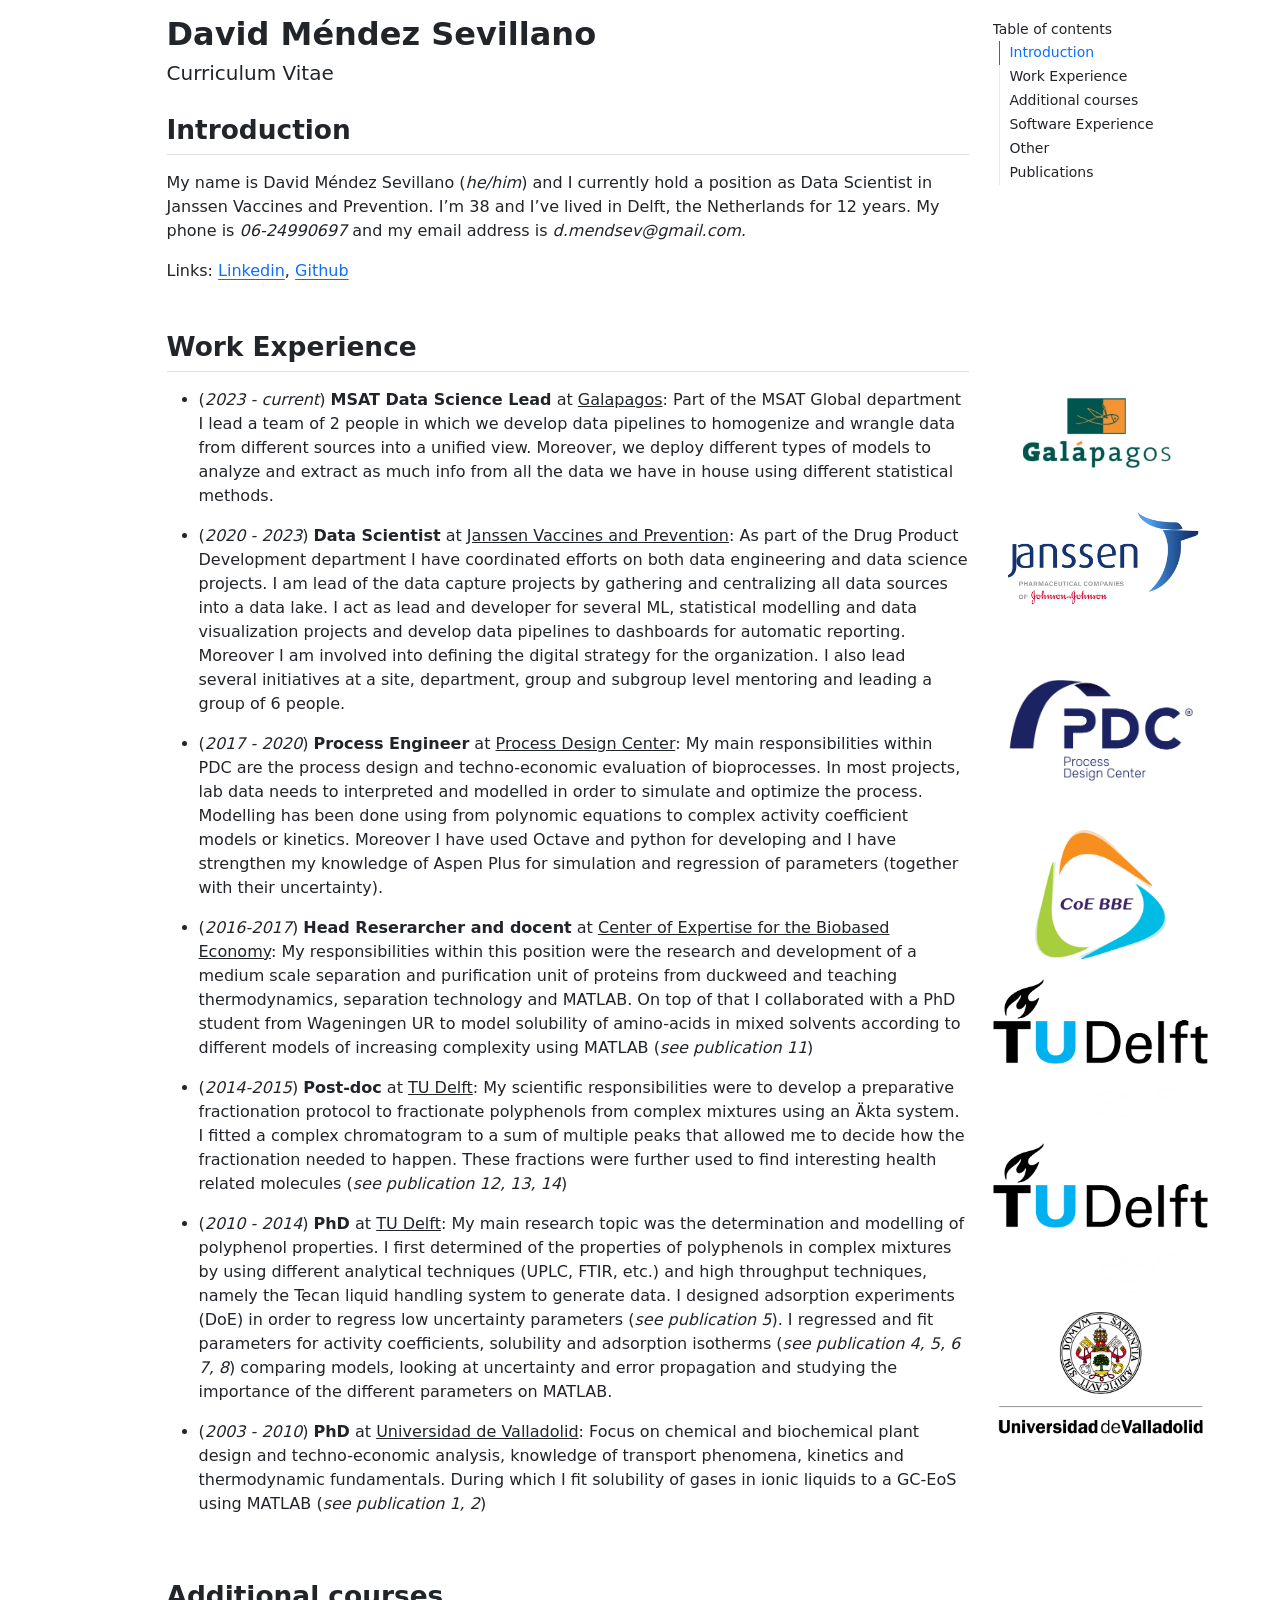
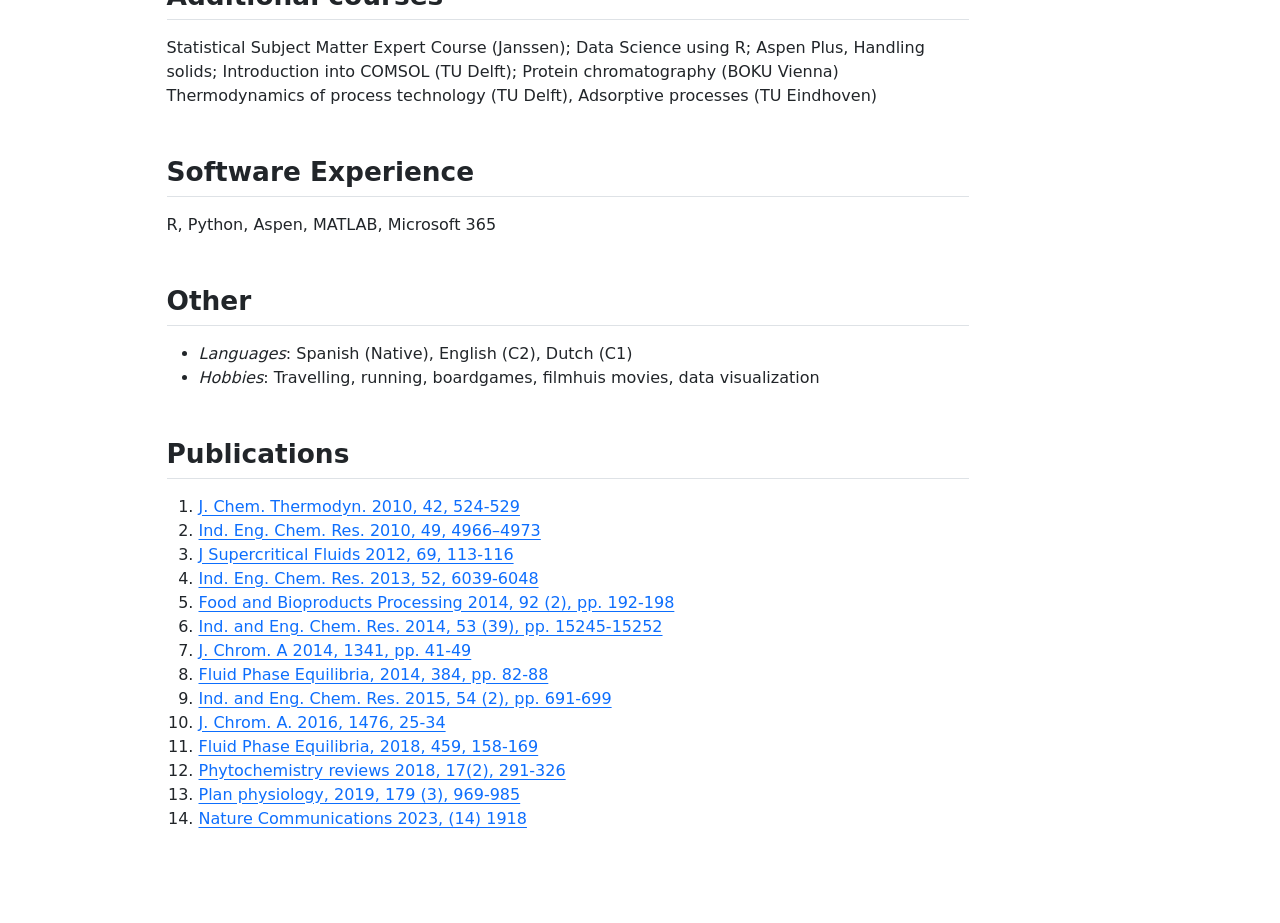
==== index.html @ 48b13b8b "glpg update 2" ====
<!DOCTYPE html>
<html xmlns="http://www.w3.org/1999/xhtml" lang="en" xml:lang="en"><head>

<meta charset="utf-8">
<meta name="generator" content="quarto-1.4.555">

<meta name="viewport" content="width=device-width, initial-scale=1.0, user-scalable=yes">


<title>David Méndez Sevillano</title>
<style>
code{white-space: pre-wrap;}
span.smallcaps{font-variant: small-caps;}
div.columns{display: flex; gap: min(4vw, 1.5em);}
div.column{flex: auto; overflow-x: auto;}
div.hanging-indent{margin-left: 1.5em; text-indent: -1.5em;}
ul.task-list{list-style: none;}
ul.task-list li input[type="checkbox"] {
  width: 0.8em;
  margin: 0 0.8em 0.2em -1em; /* quarto-specific, see https://github.com/quarto-dev/quarto-cli/issues/4556 */ 
  vertical-align: middle;
}
</style>


<script src="index_files/libs/clipboard/clipboard.min.js"></script>
<script src="index_files/libs/quarto-html/quarto.js"></script>
<script src="index_files/libs/quarto-html/popper.min.js"></script>
<script src="index_files/libs/quarto-html/tippy.umd.min.js"></script>
<script src="index_files/libs/quarto-html/anchor.min.js"></script>
<link href="index_files/libs/quarto-html/tippy.css" rel="stylesheet">
<link href="index_files/libs/quarto-html/quarto-syntax-highlighting.css" rel="stylesheet" id="quarto-text-highlighting-styles">
<script src="index_files/libs/bootstrap/bootstrap.min.js"></script>
<link href="index_files/libs/bootstrap/bootstrap-icons.css" rel="stylesheet">
<link href="index_files/libs/bootstrap/bootstrap.min.css" rel="stylesheet" id="quarto-bootstrap" data-mode="light">


</head>

<body>

<div id="quarto-content" class="page-columns page-rows-contents page-layout-article">
<div id="quarto-margin-sidebar" class="sidebar margin-sidebar">
  <nav id="TOC" role="doc-toc" class="toc-active">
    <h2 id="toc-title">Table of contents</h2>
   
  <ul>
  <li><a href="#introduction" id="toc-introduction" class="nav-link active" data-scroll-target="#introduction">Introduction</a></li>
  <li><a href="#work-experience" id="toc-work-experience" class="nav-link" data-scroll-target="#work-experience">Work Experience</a></li>
  <li><a href="#additional-courses" id="toc-additional-courses" class="nav-link" data-scroll-target="#additional-courses">Additional courses</a></li>
  <li><a href="#software-experience" id="toc-software-experience" class="nav-link" data-scroll-target="#software-experience">Software Experience</a></li>
  <li><a href="#other" id="toc-other" class="nav-link" data-scroll-target="#other">Other</a></li>
  <li><a href="#publications" id="toc-publications" class="nav-link" data-scroll-target="#publications">Publications</a></li>
  </ul>
</nav>
</div>
<main class="content page-columns page-full" id="quarto-document-content">

<header id="title-block-header" class="quarto-title-block default">
<div class="quarto-title">
<h1 class="title">David Méndez Sevillano</h1>
<p class="subtitle lead">Curriculum Vitae</p>
</div>



<div class="quarto-title-meta">

    
  
    
  </div>
  


</header>


<section id="introduction" class="level2">
<h2 class="anchored" data-anchor-id="introduction">Introduction</h2>
<p>My name is David Méndez Sevillano (<em>he/him</em>) and I currently hold a position as Data Scientist in Janssen Vaccines and Prevention. I’m 38 and I’ve lived in Delft, the Netherlands for 12 years. My phone is <em>06-24990697</em> and my email address is <em>d.mendsev@gmail.com.</em></p>
<p>Links: <a href="https://www.linkedin.com/in/dmendezsev/">Linkedin</a>, <a href="https://github.com/damense">Github</a></p>
</section>
<section id="work-experience" class="level2 page-columns page-full">
<h2 class="anchored" data-anchor-id="work-experience">Work Experience</h2>
<ul>
<li><p>(<em>2023 - current</em>) <strong>MSAT Data Science Lead</strong> at <u>Galapagos</u>:  Part of the MSAT Global department I lead a team of 2 people in which we develop data pipelines to homogenize and wrangle data from different sources into a unified view. Moreover, we deploy different types of models to analyze and extract as much info from all the data we have in house using different statistical methods.</p></li>
<li><p>(<em>2020 - 2023</em>) <strong>Data Scientist</strong> at <u>Janssen Vaccines and Prevention</u>:  As part of the Drug Product Development department I have coordinated efforts on both data engineering and data science projects. I am lead of the data capture projects by gathering and centralizing all data sources into a data lake. I act as lead and developer for several ML, statistical modelling and data visualization projects and develop data pipelines to dashboards for automatic reporting. Moreover I am involved into defining the digital strategy for the organization. I also lead several initiatives at a site, department, group and subgroup level mentoring and leading a group of 6 people.</p></li>
<li><p>(<em>2017 - 2020</em>) <strong>Process Engineer</strong> at <u>Process Design Center</u>:  My main responsibilities within PDC are the process design and techno-economic evaluation of bioprocesses. In most projects, lab data needs to interpreted and modelled in order to simulate and optimize the process. Modelling has been done using from polynomic equations to complex activity coefficient models or kinetics. Moreover I have used Octave and python for developing and I have strengthen my knowledge of Aspen Plus for simulation and regression of parameters (together with their uncertainty).</p></li>
<li><p>(<em>2016-2017</em>) <strong>Head Reserarcher and docent</strong> at <u>Center of Expertise for the Biobased Economy</u>:  My responsibilities within this position were the research and development of a medium scale separation and purification unit of proteins from duckweed and teaching thermodynamics, separation technology and MATLAB. On top of that I collaborated with a PhD student from Wageningen UR to model solubility of amino-acids in mixed solvents according to different models of increasing complexity using MATLAB (<em>see publication 11</em>)</p></li>
<li><p>(<em>2014-2015</em>) <strong>Post-doc</strong> at <u>TU Delft</u>:  My scientific responsibilities were to develop a preparative fractionation protocol to fractionate polyphenols from complex mixtures using an Äkta system. I fitted a complex chromatogram to a sum of multiple peaks that allowed me to decide how the fractionation needed to happen. These fractions were further used to find interesting health related molecules (<em>see publication 12, 13, 14</em>) </p></li>
<li><p>(<em>2010 - 2014</em>) <strong>PhD</strong> at <u>TU Delft</u>:  My main research topic was the determination and modelling of polyphenol properties. I first determined of the properties of polyphenols in complex mixtures by using different analytical techniques (UPLC, FTIR, etc.) and high throughput techniques, namely the Tecan liquid handling system to generate data. I designed adsorption experiments (DoE) in order to regress low uncertainty parameters (<em>see publication 5</em>). I regressed and fit parameters for activity coefficients, solubility and adsorption isotherms (<em>see publication 4, 5, 6 7, 8</em>) comparing models, looking at uncertainty and error propagation and studying the importance of the different parameters on MATLAB. </p></li>
<li><p>(<em>2003 - 2010</em>) <strong>PhD</strong> at <u>Universidad de Valladolid</u>:  Focus on chemical and biochemical plant design and techno-economic analysis, knowledge of transport phenomena, kinetics and thermodynamic fundamentals. During which I fit solubility of gases in ionic liquids to a GC-EoS using MATLAB (<em>see publication 1, 2</em>)</p></li>
</ul>
<div class="no-row-height column-margin column-container"><img src="Galapagos-logo.jpg" class="img-fluid" alt="GLPG"><img src="logo-janssen.gif" class="img-fluid" alt="Janssen"><img src="pdc-logo.png" class="img-fluid" alt="PDC"><img src="coebbe-logo.jpg" class="img-fluid" alt="CoE BBE"><img src="delft.png" class="img-fluid" alt="TUDelft"><img src="white.png" class="img-fluid"><img src="delft.png" class="img-fluid" alt="TUDelft"><img src="white.png" class="img-fluid"><img src="uva.jpeg" class="img-fluid" alt="UVa"></div></section>
<section id="additional-courses" class="level2">
<h2 class="anchored" data-anchor-id="additional-courses">Additional courses</h2>
<p>Statistical Subject Matter Expert Course (Janssen); Data Science using R; Aspen Plus, Handling solids; Introduction into COMSOL (TU Delft); Protein chromatography (BOKU Vienna) Thermodynamics of process technology (TU Delft), Adsorptive processes (TU Eindhoven)</p>
</section>
<section id="software-experience" class="level2">
<h2 class="anchored" data-anchor-id="software-experience">Software Experience</h2>
<p>R, Python, Aspen, MATLAB, Microsoft 365</p>
</section>
<section id="other" class="level2">
<h2 class="anchored" data-anchor-id="other">Other</h2>
<ul>
<li><em>Languages</em>: Spanish (Native), English (C2), Dutch (C1)</li>
<li><em>Hobbies</em>: Travelling, running, boardgames, filmhuis movies, data visualization</li>
</ul>
</section>
<section id="publications" class="level2">
<h2 class="anchored" data-anchor-id="publications">Publications</h2>
<ol type="1">
<li><a href="https://www.sciencedirect.com/science/article/abs/pii/S0021961409002742">J. Chem. Thermodyn. 2010, 42, 524-529</a></li>
<li><a href="https://pubs.acs.org/doi/abs/10.1021/ie901989f">Ind. Eng. Chem. Res. 2010, 49, 4966–4973</a></li>
<li><a href="https://www.sciencedirect.com/science/article/abs/pii/S0896844612002008">J Supercritical Fluids 2012, 69, 113-116</a></li>
<li><a href="https://pubs.acs.org/doi/abs/10.1021/ie400113t">Ind. Eng. Chem. Res. 2013, 52, 6039-6048</a></li>
<li><a href="https://www.sciencedirect.com/science/article/abs/pii/S0960308514000182">Food and Bioproducts Processing 2014, 92 (2), pp.&nbsp;192-198</a></li>
<li><a href="https://pubs.acs.org/doi/abs/10.1021/ie5026419">Ind. and Eng. Chem. Res. 2014, 53 (39), pp.&nbsp;15245-15252</a></li>
<li><a href="https://www.sciencedirect.com/science/article/abs/pii/S0021967314004269">J. Chrom. A 2014, 1341, pp.&nbsp;41-49</a></li>
<li><a href="https://www.sciencedirect.com/science/article/abs/pii/S0378381214005664">Fluid Phase Equilibria, 2014, 384, pp.&nbsp;82-88</a></li>
<li><a href="https://pubs.acs.org/doi/abs/10.1021/ie5038962">Ind. and Eng. Chem. Res. 2015, 54 (2), pp.&nbsp;691-699</a></li>
<li><a href="https://www.sciencedirect.com/science/article/abs/pii/S0021967316314182">J. Chrom. A. 2016, 1476, 25-34</a></li>
<li><a href="https://www.sciencedirect.com/science/article/abs/pii/S0378381217304740">Fluid Phase Equilibria, 2018, 459, 158-169</a></li>
<li><a href="https://link.springer.com/article/10.1007/s11101-017-9532-2">Phytochemistry reviews 2018, 17(2), 291-326</a></li>
<li><a href="https://academic.oup.com/plphys/article/179/3/969/6116733">Plan physiology, 2019, 179 (3), 969-985</a></li>
<li><a href="https://www.nature.com/articles/s41467-023-37561-2">Nature Communications 2023, (14) 1918</a></li>
</ol>
</section>

</main>
<!-- /main column -->
<script id="quarto-html-after-body" type="application/javascript">
window.document.addEventListener("DOMContentLoaded", function (event) {
  const toggleBodyColorMode = (bsSheetEl) => {
    const mode = bsSheetEl.getAttribute("data-mode");
    const bodyEl = window.document.querySelector("body");
    if (mode === "dark") {
      bodyEl.classList.add("quarto-dark");
      bodyEl.classList.remove("quarto-light");
    } else {
      bodyEl.classList.add("quarto-light");
      bodyEl.classList.remove("quarto-dark");
    }
  }
  const toggleBodyColorPrimary = () => {
    const bsSheetEl = window.document.querySelector("link#quarto-bootstrap");
    if (bsSheetEl) {
      toggleBodyColorMode(bsSheetEl);
    }
  }
  toggleBodyColorPrimary();  
  const icon = "";
  const anchorJS = new window.AnchorJS();
  anchorJS.options = {
    placement: 'right',
    icon: icon
  };
  anchorJS.add('.anchored');
  const isCodeAnnotation = (el) => {
    for (const clz of el.classList) {
      if (clz.startsWith('code-annotation-')) {                     
        return true;
      }
    }
    return false;
  }
  const clipboard = new window.ClipboardJS('.code-copy-button', {
    text: function(trigger) {
      const codeEl = trigger.previousElementSibling.cloneNode(true);
      for (const childEl of codeEl.children) {
        if (isCodeAnnotation(childEl)) {
          childEl.remove();
        }
      }
      return codeEl.innerText;
    }
  });
  clipboard.on('success', function(e) {
    // button target
    const button = e.trigger;
    // don't keep focus
    button.blur();
    // flash "checked"
    button.classList.add('code-copy-button-checked');
    var currentTitle = button.getAttribute("title");
    button.setAttribute("title", "Copied!");
    let tooltip;
    if (window.bootstrap) {
      button.setAttribute("data-bs-toggle", "tooltip");
      button.setAttribute("data-bs-placement", "left");
      button.setAttribute("data-bs-title", "Copied!");
      tooltip = new bootstrap.Tooltip(button, 
        { trigger: "manual", 
          customClass: "code-copy-button-tooltip",
          offset: [0, -8]});
      tooltip.show();    
    }
    setTimeout(function() {
      if (tooltip) {
        tooltip.hide();
        button.removeAttribute("data-bs-title");
        button.removeAttribute("data-bs-toggle");
        button.removeAttribute("data-bs-placement");
      }
      button.setAttribute("title", currentTitle);
      button.classList.remove('code-copy-button-checked');
    }, 1000);
    // clear code selection
    e.clearSelection();
  });
    var localhostRegex = new RegExp(/^(?:http|https):\/\/localhost\:?[0-9]*\//);
    var mailtoRegex = new RegExp(/^mailto:/);
      var filterRegex = new RegExp('/' + window.location.host + '/');
    var isInternal = (href) => {
        return filterRegex.test(href) || localhostRegex.test(href) || mailtoRegex.test(href);
    }
    // Inspect non-navigation links and adorn them if external
 	var links = window.document.querySelectorAll('a[href]:not(.nav-link):not(.navbar-brand):not(.toc-action):not(.sidebar-link):not(.sidebar-item-toggle):not(.pagination-link):not(.no-external):not([aria-hidden]):not(.dropdown-item):not(.quarto-navigation-tool)');
    for (var i=0; i<links.length; i++) {
      const link = links[i];
      if (!isInternal(link.href)) {
        // undo the damage that might have been done by quarto-nav.js in the case of
        // links that we want to consider external
        if (link.dataset.originalHref !== undefined) {
          link.href = link.dataset.originalHref;
        }
      }
    }
  function tippyHover(el, contentFn, onTriggerFn, onUntriggerFn) {
    const config = {
      allowHTML: true,
      maxWidth: 500,
      delay: 100,
      arrow: false,
      appendTo: function(el) {
          return el.parentElement;
      },
      interactive: true,
      interactiveBorder: 10,
      theme: 'quarto',
      placement: 'bottom-start',
    };
    if (contentFn) {
      config.content = contentFn;
    }
    if (onTriggerFn) {
      config.onTrigger = onTriggerFn;
    }
    if (onUntriggerFn) {
      config.onUntrigger = onUntriggerFn;
    }
    window.tippy(el, config); 
  }
  const noterefs = window.document.querySelectorAll('a[role="doc-noteref"]');
  for (var i=0; i<noterefs.length; i++) {
    const ref = noterefs[i];
    tippyHover(ref, function() {
      // use id or data attribute instead here
      let href = ref.getAttribute('data-footnote-href') || ref.getAttribute('href');
      try { href = new URL(href).hash; } catch {}
      const id = href.replace(/^#\/?/, "");
      const note = window.document.getElementById(id);
      if (note) {
        return note.innerHTML;
      } else {
        return "";
      }
    });
  }
  const xrefs = window.document.querySelectorAll('a.quarto-xref');
  const processXRef = (id, note) => {
    // Strip column container classes
    const stripColumnClz = (el) => {
      el.classList.remove("page-full", "page-columns");
      if (el.children) {
        for (const child of el.children) {
          stripColumnClz(child);
        }
      }
    }
    stripColumnClz(note)
    if (id === null || id.startsWith('sec-')) {
      // Special case sections, only their first couple elements
      const container = document.createElement("div");
      if (note.children && note.children.length > 2) {
        container.appendChild(note.children[0].cloneNode(true));
        for (let i = 1; i < note.children.length; i++) {
          const child = note.children[i];
          if (child.tagName === "P" && child.innerText === "") {
            continue;
          } else {
            container.appendChild(child.cloneNode(true));
            break;
          }
        }
        if (window.Quarto?.typesetMath) {
          window.Quarto.typesetMath(container);
        }
        return container.innerHTML
      } else {
        if (window.Quarto?.typesetMath) {
          window.Quarto.typesetMath(note);
        }
        return note.innerHTML;
      }
    } else {
      // Remove any anchor links if they are present
      const anchorLink = note.querySelector('a.anchorjs-link');
      if (anchorLink) {
        anchorLink.remove();
      }
      if (window.Quarto?.typesetMath) {
        window.Quarto.typesetMath(note);
      }
      // TODO in 1.5, we should make sure this works without a callout special case
      if (note.classList.contains("callout")) {
        return note.outerHTML;
      } else {
        return note.innerHTML;
      }
    }
  }
  for (var i=0; i<xrefs.length; i++) {
    const xref = xrefs[i];
    tippyHover(xref, undefined, function(instance) {
      instance.disable();
      let url = xref.getAttribute('href');
      let hash = undefined; 
      if (url.startsWith('#')) {
        hash = url;
      } else {
        try { hash = new URL(url).hash; } catch {}
      }
      if (hash) {
        const id = hash.replace(/^#\/?/, "");
        const note = window.document.getElementById(id);
        if (note !== null) {
          try {
            const html = processXRef(id, note.cloneNode(true));
            instance.setContent(html);
          } finally {
            instance.enable();
            instance.show();
          }
        } else {
          // See if we can fetch this
          fetch(url.split('#')[0])
          .then(res => res.text())
          .then(html => {
            const parser = new DOMParser();
            const htmlDoc = parser.parseFromString(html, "text/html");
            const note = htmlDoc.getElementById(id);
            if (note !== null) {
              const html = processXRef(id, note);
              instance.setContent(html);
            } 
          }).finally(() => {
            instance.enable();
            instance.show();
          });
        }
      } else {
        // See if we can fetch a full url (with no hash to target)
        // This is a special case and we should probably do some content thinning / targeting
        fetch(url)
        .then(res => res.text())
        .then(html => {
          const parser = new DOMParser();
          const htmlDoc = parser.parseFromString(html, "text/html");
          const note = htmlDoc.querySelector('main.content');
          if (note !== null) {
            // This should only happen for chapter cross references
            // (since there is no id in the URL)
            // remove the first header
            if (note.children.length > 0 && note.children[0].tagName === "HEADER") {
              note.children[0].remove();
            }
            const html = processXRef(null, note);
            instance.setContent(html);
          } 
        }).finally(() => {
          instance.enable();
          instance.show();
        });
      }
    }, function(instance) {
    });
  }
      let selectedAnnoteEl;
      const selectorForAnnotation = ( cell, annotation) => {
        let cellAttr = 'data-code-cell="' + cell + '"';
        let lineAttr = 'data-code-annotation="' +  annotation + '"';
        const selector = 'span[' + cellAttr + '][' + lineAttr + ']';
        return selector;
      }
      const selectCodeLines = (annoteEl) => {
        const doc = window.document;
        const targetCell = annoteEl.getAttribute("data-target-cell");
        const targetAnnotation = annoteEl.getAttribute("data-target-annotation");
        const annoteSpan = window.document.querySelector(selectorForAnnotation(targetCell, targetAnnotation));
        const lines = annoteSpan.getAttribute("data-code-lines").split(",");
        const lineIds = lines.map((line) => {
          return targetCell + "-" + line;
        })
        let top = null;
        let height = null;
        let parent = null;
        if (lineIds.length > 0) {
            //compute the position of the single el (top and bottom and make a div)
            const el = window.document.getElementById(lineIds[0]);
            top = el.offsetTop;
            height = el.offsetHeight;
            parent = el.parentElement.parentElement;
          if (lineIds.length > 1) {
            const lastEl = window.document.getElementById(lineIds[lineIds.length - 1]);
            const bottom = lastEl.offsetTop + lastEl.offsetHeight;
            height = bottom - top;
          }
          if (top !== null && height !== null && parent !== null) {
            // cook up a div (if necessary) and position it 
            let div = window.document.getElementById("code-annotation-line-highlight");
            if (div === null) {
              div = window.document.createElement("div");
              div.setAttribute("id", "code-annotation-line-highlight");
              div.style.position = 'absolute';
              parent.appendChild(div);
            }
            div.style.top = top - 2 + "px";
            div.style.height = height + 4 + "px";
            div.style.left = 0;
            let gutterDiv = window.document.getElementById("code-annotation-line-highlight-gutter");
            if (gutterDiv === null) {
              gutterDiv = window.document.createElement("div");
              gutterDiv.setAttribute("id", "code-annotation-line-highlight-gutter");
              gutterDiv.style.position = 'absolute';
              const codeCell = window.document.getElementById(targetCell);
              const gutter = codeCell.querySelector('.code-annotation-gutter');
              gutter.appendChild(gutterDiv);
            }
            gutterDiv.style.top = top - 2 + "px";
            gutterDiv.style.height = height + 4 + "px";
          }
          selectedAnnoteEl = annoteEl;
        }
      };
      const unselectCodeLines = () => {
        const elementsIds = ["code-annotation-line-highlight", "code-annotation-line-highlight-gutter"];
        elementsIds.forEach((elId) => {
          const div = window.document.getElementById(elId);
          if (div) {
            div.remove();
          }
        });
        selectedAnnoteEl = undefined;
      };
        // Handle positioning of the toggle
    window.addEventListener(
      "resize",
      throttle(() => {
        elRect = undefined;
        if (selectedAnnoteEl) {
          selectCodeLines(selectedAnnoteEl);
        }
      }, 10)
    );
    function throttle(fn, ms) {
    let throttle = false;
    let timer;
      return (...args) => {
        if(!throttle) { // first call gets through
            fn.apply(this, args);
            throttle = true;
        } else { // all the others get throttled
            if(timer) clearTimeout(timer); // cancel #2
            timer = setTimeout(() => {
              fn.apply(this, args);
              timer = throttle = false;
            }, ms);
        }
      };
    }
      // Attach click handler to the DT
      const annoteDls = window.document.querySelectorAll('dt[data-target-cell]');
      for (const annoteDlNode of annoteDls) {
        annoteDlNode.addEventListener('click', (event) => {
          const clickedEl = event.target;
          if (clickedEl !== selectedAnnoteEl) {
            unselectCodeLines();
            const activeEl = window.document.querySelector('dt[data-target-cell].code-annotation-active');
            if (activeEl) {
              activeEl.classList.remove('code-annotation-active');
            }
            selectCodeLines(clickedEl);
            clickedEl.classList.add('code-annotation-active');
          } else {
            // Unselect the line
            unselectCodeLines();
            clickedEl.classList.remove('code-annotation-active');
          }
        });
      }
  const findCites = (el) => {
    const parentEl = el.parentElement;
    if (parentEl) {
      const cites = parentEl.dataset.cites;
      if (cites) {
        return {
          el,
          cites: cites.split(' ')
        };
      } else {
        return findCites(el.parentElement)
      }
    } else {
      return undefined;
    }
  };
  var bibliorefs = window.document.querySelectorAll('a[role="doc-biblioref"]');
  for (var i=0; i<bibliorefs.length; i++) {
    const ref = bibliorefs[i];
    const citeInfo = findCites(ref);
    if (citeInfo) {
      tippyHover(citeInfo.el, function() {
        var popup = window.document.createElement('div');
        citeInfo.cites.forEach(function(cite) {
          var citeDiv = window.document.createElement('div');
          citeDiv.classList.add('hanging-indent');
          citeDiv.classList.add('csl-entry');
          var biblioDiv = window.document.getElementById('ref-' + cite);
          if (biblioDiv) {
            citeDiv.innerHTML = biblioDiv.innerHTML;
          }
          popup.appendChild(citeDiv);
        });
        return popup.innerHTML;
      });
    }
  }
});
</script>
</div> <!-- /content -->




</body></html>
---- index_files/libs/quarto-html/tippy.css ----
.tippy-box[data-animation=fade][data-state=hidden]{opacity:0}[data-tippy-root]{max-width:calc(100vw - 10px)}.tippy-box{position:relative;background-color:#333;color:#fff;border-radius:4px;font-size:14px;line-height:1.4;white-space:normal;outline:0;transition-property:transform,visibility,opacity}.tippy-box[data-placement^=top]>.tippy-arrow{bottom:0}.tippy-box[data-placement^=top]>.tippy-arrow:before{bottom:-7px;left:0;border-width:8px 8px 0;border-top-color:initial;transform-origin:center top}.tippy-box[data-placement^=bottom]>.tippy-arrow{top:0}.tippy-box[data-placement^=bottom]>.tippy-arrow:before{top:-7px;left:0;border-width:0 8px 8px;border-bottom-color:initial;transform-origin:center bottom}.tippy-box[data-placement^=left]>.tippy-arrow{right:0}.tippy-box[data-placement^=left]>.tippy-arrow:before{border-width:8px 0 8px 8px;border-left-color:initial;right:-7px;transform-origin:center left}.tippy-box[data-placement^=right]>.tippy-arrow{left:0}.tippy-box[data-placement^=right]>.tippy-arrow:before{left:-7px;border-width:8px 8px 8px 0;border-right-color:initial;transform-origin:center right}.tippy-box[data-inertia][data-state=visible]{transition-timing-function:cubic-bezier(.54,1.5,.38,1.11)}.tippy-arrow{width:16px;height:16px;color:#333}.tippy-arrow:before{content:"";position:absolute;border-color:transparent;border-style:solid}.tippy-content{position:relative;padding:5px 9px;z-index:1}
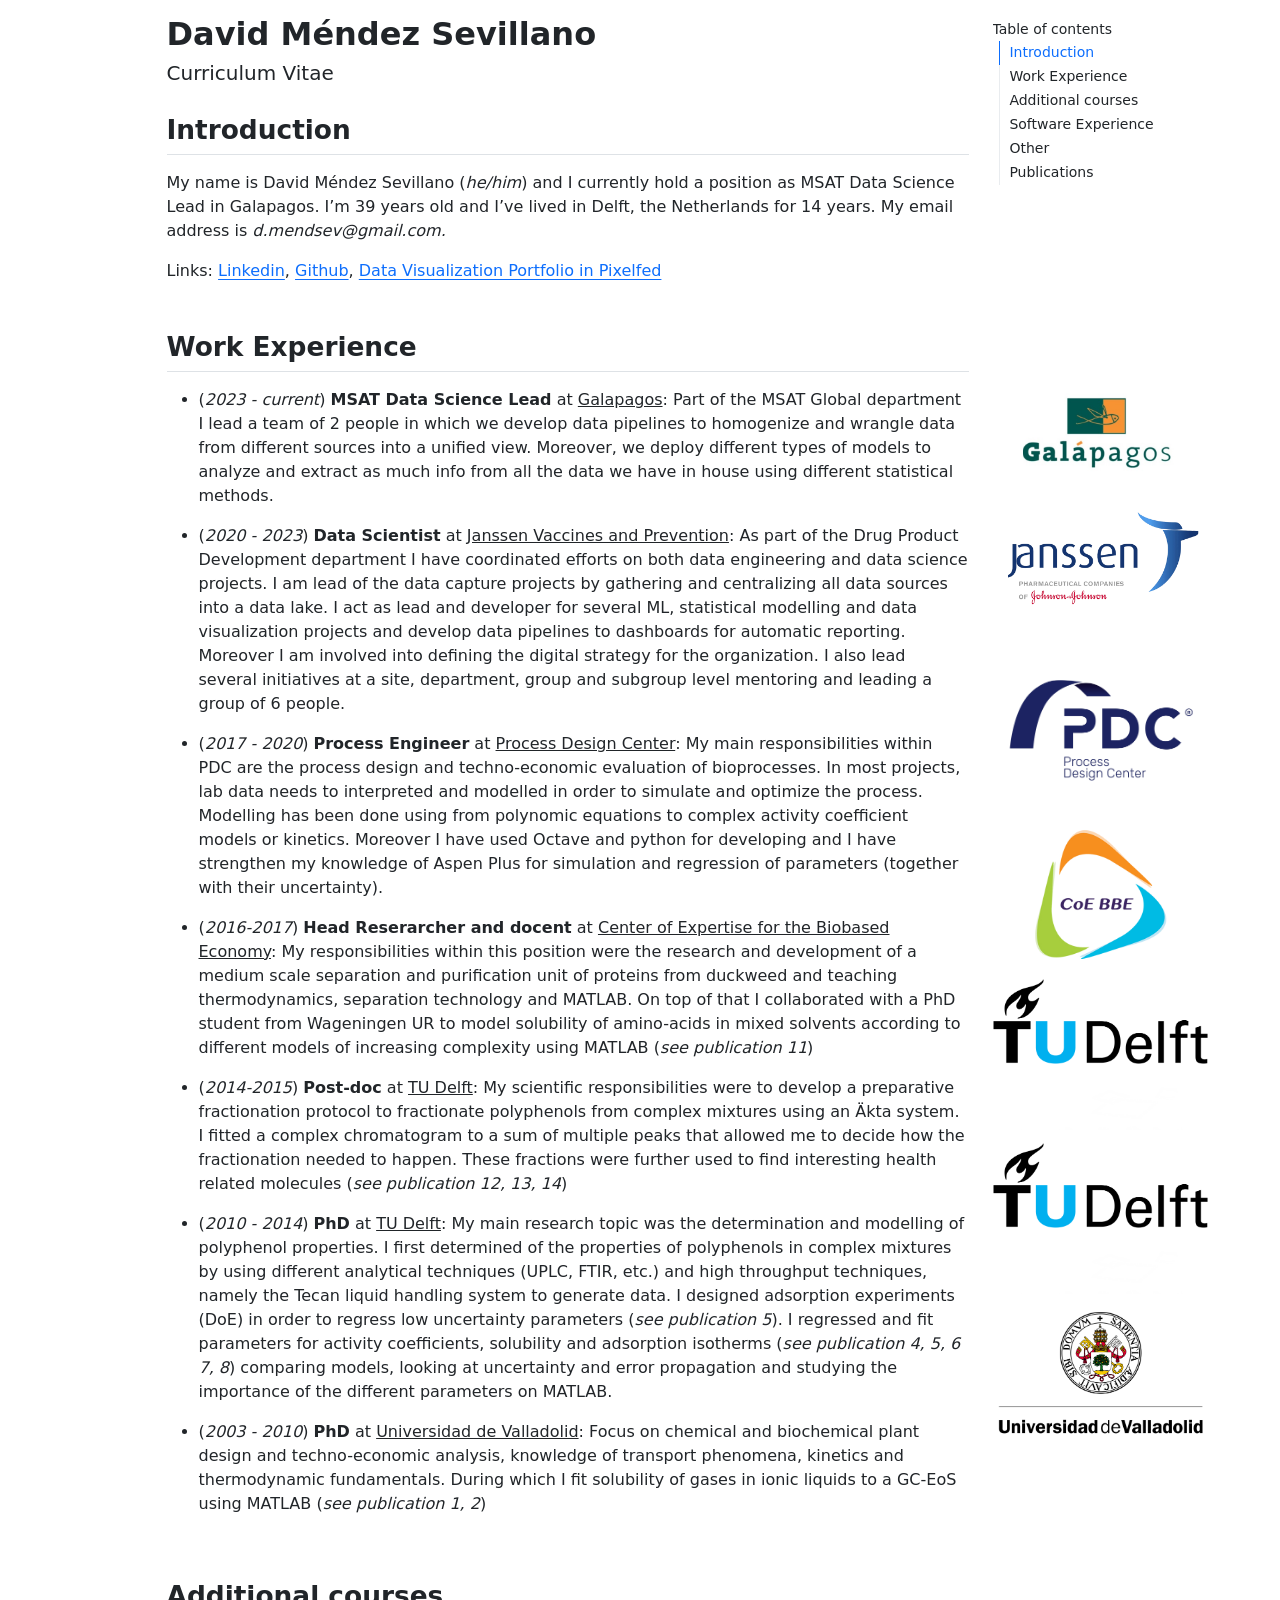
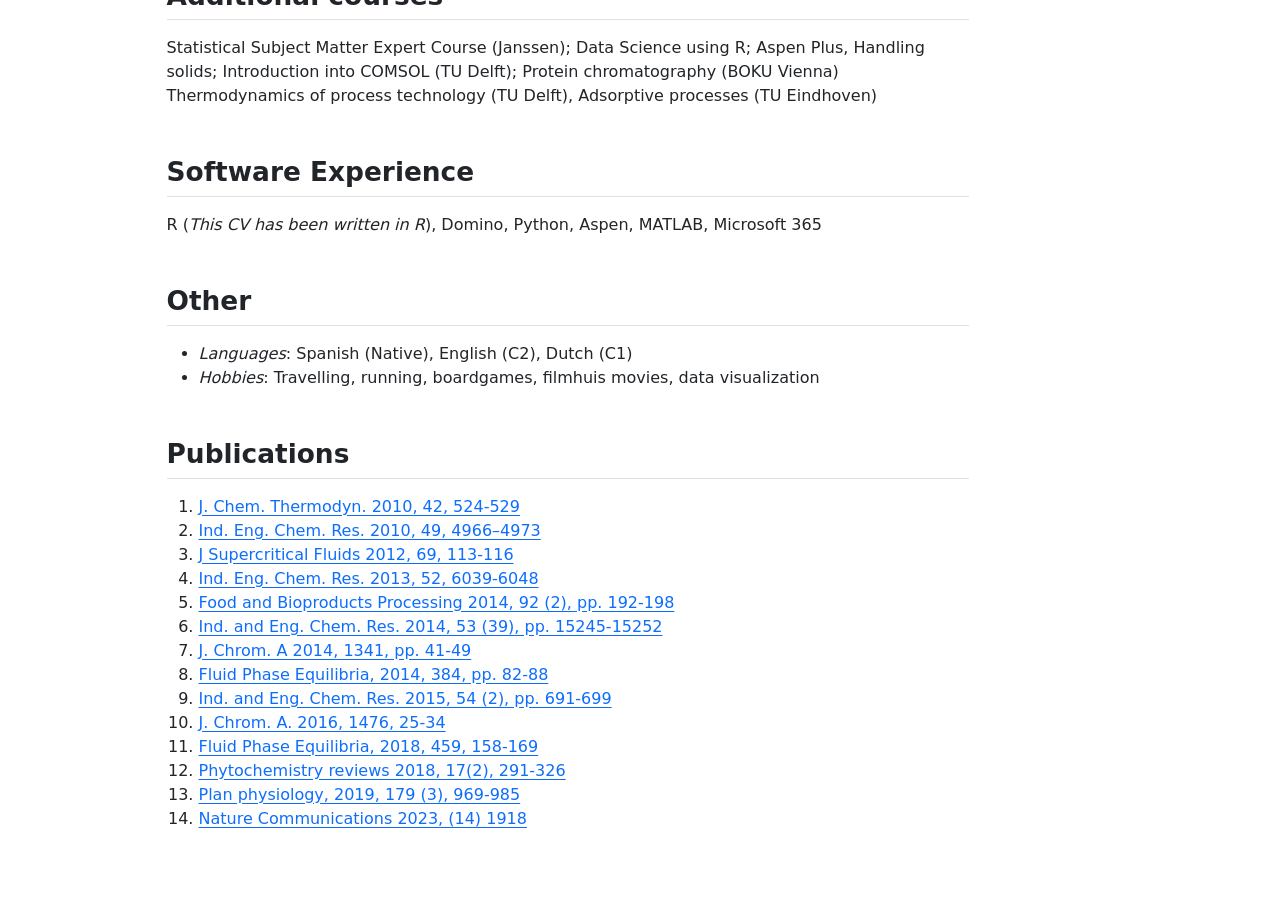
==== commit ecd06951: "Update index.html" ====
--- a/index.html
+++ b/index.html
@@ -2,7 +2,7 @@
 <html xmlns="http://www.w3.org/1999/xhtml" lang="en" xml:lang="en"><head>
 
 <meta charset="utf-8">
-<meta name="generator" content="quarto-1.4.555">
+<meta name="generator" content="quarto-1.5.57">
 
 <meta name="viewport" content="width=device-width, initial-scale=1.0, user-scalable=yes">
 
@@ -78,8 +78,8 @@
 
 <section id="introduction" class="level2">
 <h2 class="anchored" data-anchor-id="introduction">Introduction</h2>
-<p>My name is David Méndez Sevillano (<em>he/him</em>) and I currently hold a position as Data Scientist in Janssen Vaccines and Prevention. I’m 38 and I’ve lived in Delft, the Netherlands for 12 years. My phone is <em>06-24990697</em> and my email address is <em>d.mendsev@gmail.com.</em></p>
-<p>Links: <a href="https://www.linkedin.com/in/dmendezsev/">Linkedin</a>, <a href="https://github.com/damense">Github</a></p>
+<p>My name is David Méndez Sevillano (<em>he/him</em>) and I currently hold a position as MSAT Data Science Lead in Galapagos. I’m 39 years old and I’ve lived in Delft, the Netherlands for 14 years. My email address is <em>d.mendsev@gmail.com.</em></p>
+<p>Links: <a href="https://www.linkedin.com/in/dmendezsev/" target="_blank">Linkedin</a>, <a href="https://github.com/damense" target="_blank">Github</a>, <a href="https://pixelfed.social/i/web/profile/786259471965841448" target="_blank">Data Visualization Portfolio in Pixelfed</a></p>
 </section>
 <section id="work-experience" class="level2 page-columns page-full">
 <h2 class="anchored" data-anchor-id="work-experience">Work Experience</h2>
@@ -99,7 +99,7 @@
 </section>
 <section id="software-experience" class="level2">
 <h2 class="anchored" data-anchor-id="software-experience">Software Experience</h2>
-<p>R, Python, Aspen, MATLAB, Microsoft 365</p>
+<p>R (<em>This CV has been written in R</em>), Domino, Python, Aspen, MATLAB, Microsoft 365</p>
 </section>
 <section id="other" class="level2">
 <h2 class="anchored" data-anchor-id="other">Other</h2>
@@ -165,18 +165,7 @@
     }
     return false;
   }
-  const clipboard = new window.ClipboardJS('.code-copy-button', {
-    text: function(trigger) {
-      const codeEl = trigger.previousElementSibling.cloneNode(true);
-      for (const childEl of codeEl.children) {
-        if (isCodeAnnotation(childEl)) {
-          childEl.remove();
-        }
-      }
-      return codeEl.innerText;
-    }
-  });
-  clipboard.on('success', function(e) {
+  const onCopySuccess = function(e) {
     // button target
     const button = e.trigger;
     // don't keep focus
@@ -208,7 +197,29 @@
     }, 1000);
     // clear code selection
     e.clearSelection();
+  }
+  const getTextToCopy = function(trigger) {
+      const codeEl = trigger.previousElementSibling.cloneNode(true);
+      for (const childEl of codeEl.children) {
+        if (isCodeAnnotation(childEl)) {
+          childEl.remove();
+        }
+      }
+      return codeEl.innerText;
+  }
+  const clipboard = new window.ClipboardJS('.code-copy-button:not([data-in-quarto-modal])', {
+    text: getTextToCopy
   });
+  clipboard.on('success', onCopySuccess);
+  if (window.document.getElementById('quarto-embedded-source-code-modal')) {
+    // For code content inside modals, clipBoardJS needs to be initialized with a container option
+    // TODO: Check when it could be a function (https://github.com/zenorocha/clipboard.js/issues/860)
+    const clipboardModal = new window.ClipboardJS('.code-copy-button[data-in-quarto-modal]', {
+      text: getTextToCopy,
+      container: window.document.getElementById('quarto-embedded-source-code-modal')
+    });
+    clipboardModal.on('success', onCopySuccess);
+  }
     var localhostRegex = new RegExp(/^(?:http|https):\/\/localhost\:?[0-9]*\//);
     var mailtoRegex = new RegExp(/^mailto:/);
       var filterRegex = new RegExp('/' + window.location.host + '/');
@@ -216,7 +227,7 @@
         return filterRegex.test(href) || localhostRegex.test(href) || mailtoRegex.test(href);
     }
     // Inspect non-navigation links and adorn them if external
- 	var links = window.document.querySelectorAll('a[href]:not(.nav-link):not(.navbar-brand):not(.toc-action):not(.sidebar-link):not(.sidebar-item-toggle):not(.pagination-link):not(.no-external):not([aria-hidden]):not(.dropdown-item):not(.quarto-navigation-tool)');
+ 	var links = window.document.querySelectorAll('a[href]:not(.nav-link):not(.navbar-brand):not(.toc-action):not(.sidebar-link):not(.sidebar-item-toggle):not(.pagination-link):not(.no-external):not([aria-hidden]):not(.dropdown-item):not(.quarto-navigation-tool):not(.about-link)');
     for (var i=0; i<links.length; i++) {
       const link = links[i];
       if (!isInternal(link.href)) {
@@ -544,4 +555,4 @@
 
 
 
-</body></html>+</body></html>
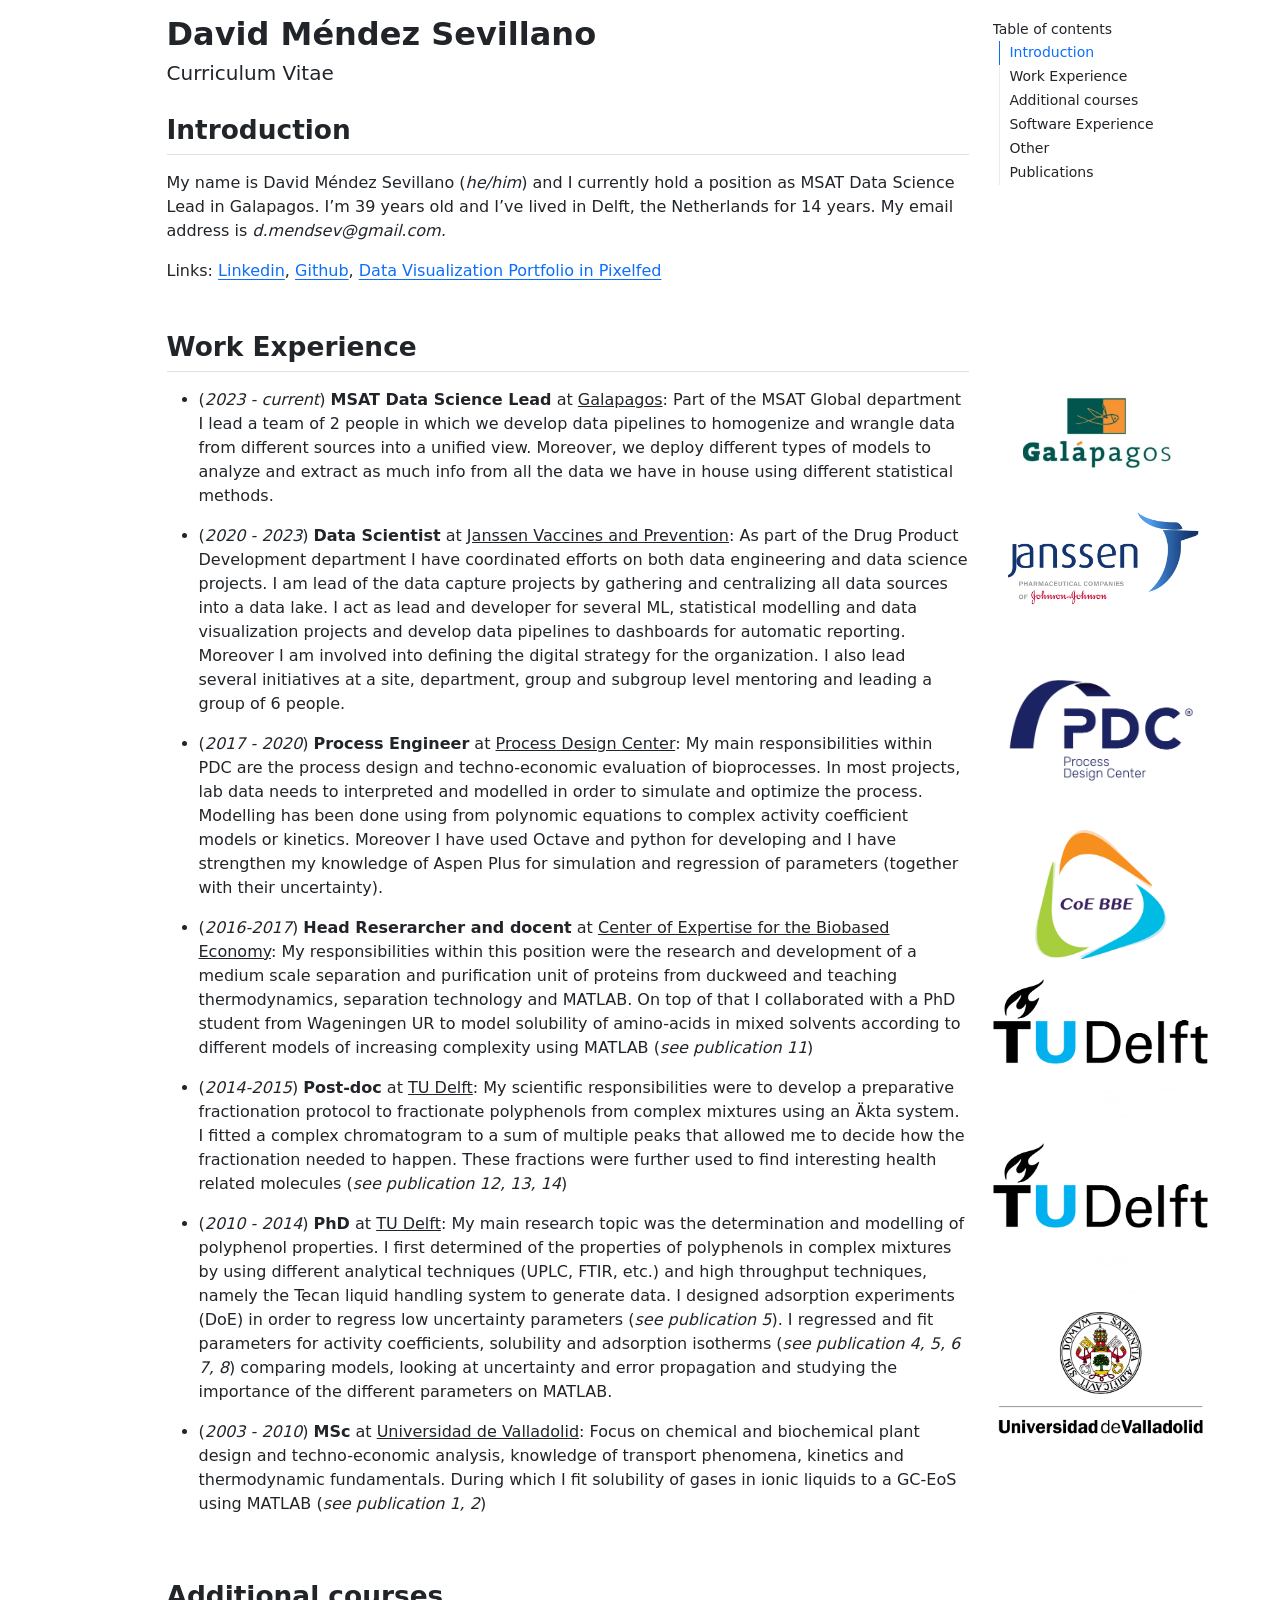
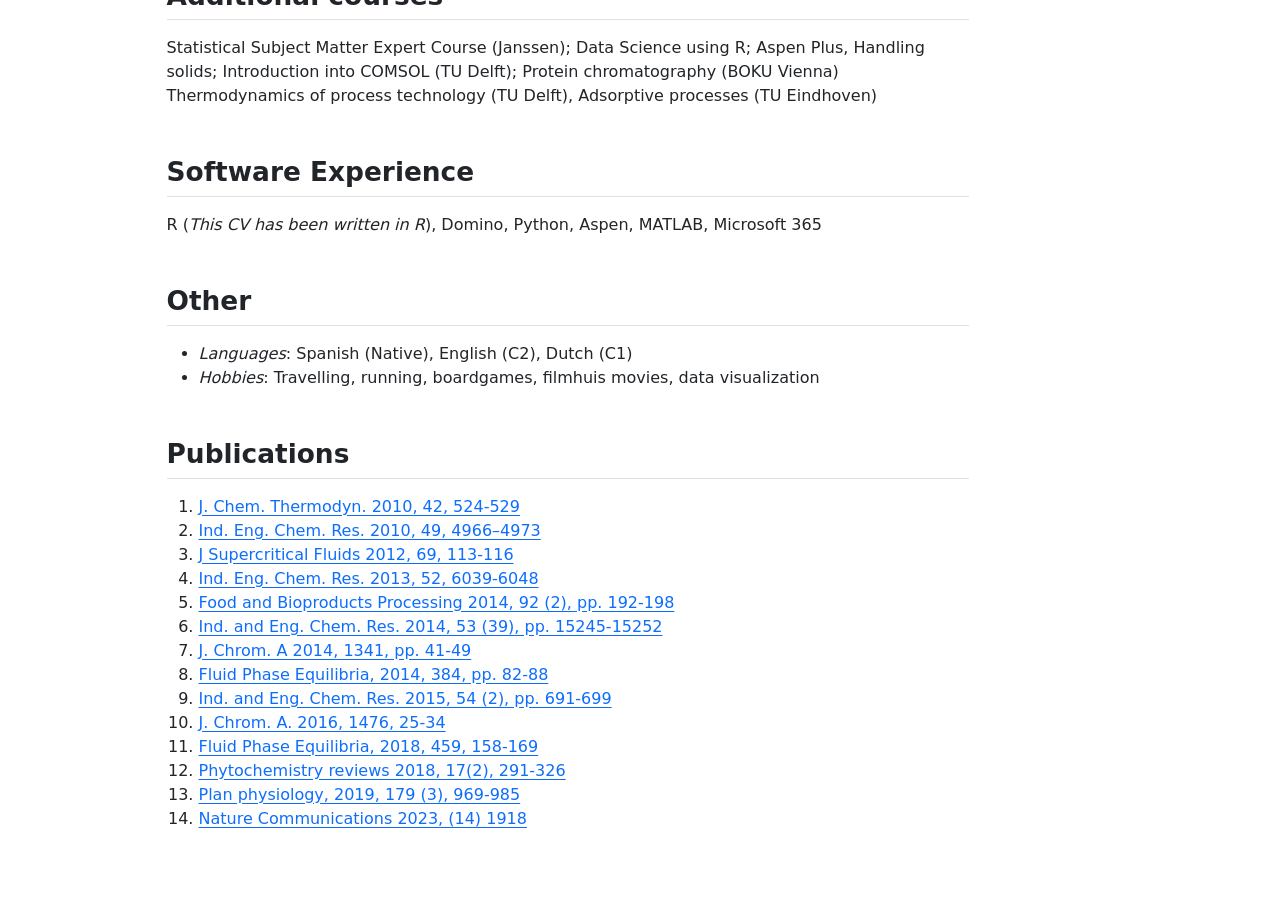
==== commit a853af9d: "Update index.html" ====
--- a/index.html
+++ b/index.html
@@ -79,7 +79,7 @@
 <section id="introduction" class="level2">
 <h2 class="anchored" data-anchor-id="introduction">Introduction</h2>
 <p>My name is David Méndez Sevillano (<em>he/him</em>) and I currently hold a position as MSAT Data Science Lead in Galapagos. I’m 39 years old and I’ve lived in Delft, the Netherlands for 14 years. My email address is <em>d.mendsev@gmail.com.</em></p>
-<p>Links: <a href="https://www.linkedin.com/in/dmendezsev/" target="_blank">Linkedin</a>, <a href="https://github.com/damense" target="_blank">Github</a>, <a href="https://pixelfed.social/i/web/profile/786259471965841448" target="_blank">Data Visualization Portfolio in Pixelfed</a></p>
+<p>Links: <a href="https://www.linkedin.com/in/dmendezsev/" target="_blank">Linkedin</a>, <a href="https://github.com/damense" target="_blank">Github</a>, <a href="https://portfolio.pixelfed.social/dmendsev" target="_blank">Data Visualization Portfolio in Pixelfed</a></p>
 </section>
 <section id="work-experience" class="level2 page-columns page-full">
 <h2 class="anchored" data-anchor-id="work-experience">Work Experience</h2>
@@ -90,7 +90,7 @@
 <li><p>(<em>2016-2017</em>) <strong>Head Reserarcher and docent</strong> at <u>Center of Expertise for the Biobased Economy</u>:  My responsibilities within this position were the research and development of a medium scale separation and purification unit of proteins from duckweed and teaching thermodynamics, separation technology and MATLAB. On top of that I collaborated with a PhD student from Wageningen UR to model solubility of amino-acids in mixed solvents according to different models of increasing complexity using MATLAB (<em>see publication 11</em>)</p></li>
 <li><p>(<em>2014-2015</em>) <strong>Post-doc</strong> at <u>TU Delft</u>:  My scientific responsibilities were to develop a preparative fractionation protocol to fractionate polyphenols from complex mixtures using an Äkta system. I fitted a complex chromatogram to a sum of multiple peaks that allowed me to decide how the fractionation needed to happen. These fractions were further used to find interesting health related molecules (<em>see publication 12, 13, 14</em>) </p></li>
 <li><p>(<em>2010 - 2014</em>) <strong>PhD</strong> at <u>TU Delft</u>:  My main research topic was the determination and modelling of polyphenol properties. I first determined of the properties of polyphenols in complex mixtures by using different analytical techniques (UPLC, FTIR, etc.) and high throughput techniques, namely the Tecan liquid handling system to generate data. I designed adsorption experiments (DoE) in order to regress low uncertainty parameters (<em>see publication 5</em>). I regressed and fit parameters for activity coefficients, solubility and adsorption isotherms (<em>see publication 4, 5, 6 7, 8</em>) comparing models, looking at uncertainty and error propagation and studying the importance of the different parameters on MATLAB. </p></li>
-<li><p>(<em>2003 - 2010</em>) <strong>PhD</strong> at <u>Universidad de Valladolid</u>:  Focus on chemical and biochemical plant design and techno-economic analysis, knowledge of transport phenomena, kinetics and thermodynamic fundamentals. During which I fit solubility of gases in ionic liquids to a GC-EoS using MATLAB (<em>see publication 1, 2</em>)</p></li>
+<li><p>(<em>2003 - 2010</em>) <strong>MSc</strong> at <u>Universidad de Valladolid</u>:  Focus on chemical and biochemical plant design and techno-economic analysis, knowledge of transport phenomena, kinetics and thermodynamic fundamentals. During which I fit solubility of gases in ionic liquids to a GC-EoS using MATLAB (<em>see publication 1, 2</em>)</p></li>
 </ul>
 <div class="no-row-height column-margin column-container"><img src="Galapagos-logo.jpg" class="img-fluid" alt="GLPG"><img src="logo-janssen.gif" class="img-fluid" alt="Janssen"><img src="pdc-logo.png" class="img-fluid" alt="PDC"><img src="coebbe-logo.jpg" class="img-fluid" alt="CoE BBE"><img src="delft.png" class="img-fluid" alt="TUDelft"><img src="white.png" class="img-fluid"><img src="delft.png" class="img-fluid" alt="TUDelft"><img src="white.png" class="img-fluid"><img src="uva.jpeg" class="img-fluid" alt="UVa"></div></section>
 <section id="additional-courses" class="level2">
--- a/index_files/libs/quarto-html/quarto-syntax-highlighting.css
+++ b/index_files/libs/quarto-html/quarto-syntax-highlighting.css
@@ -0,0 +1,205 @@
+/* quarto syntax highlight colors */
+:root {
+  --quarto-hl-ot-color: #003B4F;
+  --quarto-hl-at-color: #657422;
+  --quarto-hl-ss-color: #20794D;
+  --quarto-hl-an-color: #5E5E5E;
+  --quarto-hl-fu-color: #4758AB;
+  --quarto-hl-st-color: #20794D;
+  --quarto-hl-cf-color: #003B4F;
+  --quarto-hl-op-color: #5E5E5E;
+  --quarto-hl-er-color: #AD0000;
+  --quarto-hl-bn-color: #AD0000;
+  --quarto-hl-al-color: #AD0000;
+  --quarto-hl-va-color: #111111;
+  --quarto-hl-bu-color: inherit;
+  --quarto-hl-ex-color: inherit;
+  --quarto-hl-pp-color: #AD0000;
+  --quarto-hl-in-color: #5E5E5E;
+  --quarto-hl-vs-color: #20794D;
+  --quarto-hl-wa-color: #5E5E5E;
+  --quarto-hl-do-color: #5E5E5E;
+  --quarto-hl-im-color: #00769E;
+  --quarto-hl-ch-color: #20794D;
+  --quarto-hl-dt-color: #AD0000;
+  --quarto-hl-fl-color: #AD0000;
+  --quarto-hl-co-color: #5E5E5E;
+  --quarto-hl-cv-color: #5E5E5E;
+  --quarto-hl-cn-color: #8f5902;
+  --quarto-hl-sc-color: #5E5E5E;
+  --quarto-hl-dv-color: #AD0000;
+  --quarto-hl-kw-color: #003B4F;
+}
+
+/* other quarto variables */
+:root {
+  --quarto-font-monospace: SFMono-Regular, Menlo, Monaco, Consolas, "Liberation Mono", "Courier New", monospace;
+}
+
+pre > code.sourceCode > span {
+  color: #003B4F;
+}
+
+code span {
+  color: #003B4F;
+}
+
+code.sourceCode > span {
+  color: #003B4F;
+}
+
+div.sourceCode,
+div.sourceCode pre.sourceCode {
+  color: #003B4F;
+}
+
+code span.ot {
+  color: #003B4F;
+  font-style: inherit;
+}
+
+code span.at {
+  color: #657422;
+  font-style: inherit;
+}
+
+code span.ss {
+  color: #20794D;
+  font-style: inherit;
+}
+
+code span.an {
+  color: #5E5E5E;
+  font-style: inherit;
+}
+
+code span.fu {
+  color: #4758AB;
+  font-style: inherit;
+}
+
+code span.st {
+  color: #20794D;
+  font-style: inherit;
+}
+
+code span.cf {
+  color: #003B4F;
+  font-weight: bold;
+  font-style: inherit;
+}
+
+code span.op {
+  color: #5E5E5E;
+  font-style: inherit;
+}
+
+code span.er {
+  color: #AD0000;
+  font-style: inherit;
+}
+
+code span.bn {
+  color: #AD0000;
+  font-style: inherit;
+}
+
+code span.al {
+  color: #AD0000;
+  font-style: inherit;
+}
+
+code span.va {
+  color: #111111;
+  font-style: inherit;
+}
+
+code span.bu {
+  font-style: inherit;
+}
+
+code span.ex {
+  font-style: inherit;
+}
+
+code span.pp {
+  color: #AD0000;
+  font-style: inherit;
+}
+
+code span.in {
+  color: #5E5E5E;
+  font-style: inherit;
+}
+
+code span.vs {
+  color: #20794D;
+  font-style: inherit;
+}
+
+code span.wa {
+  color: #5E5E5E;
+  font-style: italic;
+}
+
+code span.do {
+  color: #5E5E5E;
+  font-style: italic;
+}
+
+code span.im {
+  color: #00769E;
+  font-style: inherit;
+}
+
+code span.ch {
+  color: #20794D;
+  font-style: inherit;
+}
+
+code span.dt {
+  color: #AD0000;
+  font-style: inherit;
+}
+
+code span.fl {
+  color: #AD0000;
+  font-style: inherit;
+}
+
+code span.co {
+  color: #5E5E5E;
+  font-style: inherit;
+}
+
+code span.cv {
+  color: #5E5E5E;
+  font-style: italic;
+}
+
+code span.cn {
+  color: #8f5902;
+  font-style: inherit;
+}
+
+code span.sc {
+  color: #5E5E5E;
+  font-style: inherit;
+}
+
+code span.dv {
+  color: #AD0000;
+  font-style: inherit;
+}
+
+code span.kw {
+  color: #003B4F;
+  font-weight: bold;
+  font-style: inherit;
+}
+
+.prevent-inlining {
+  content: "</";
+}
+
+/*# sourceMappingURL=debc5d5d77c3f9108843748ff7464032.css.map */
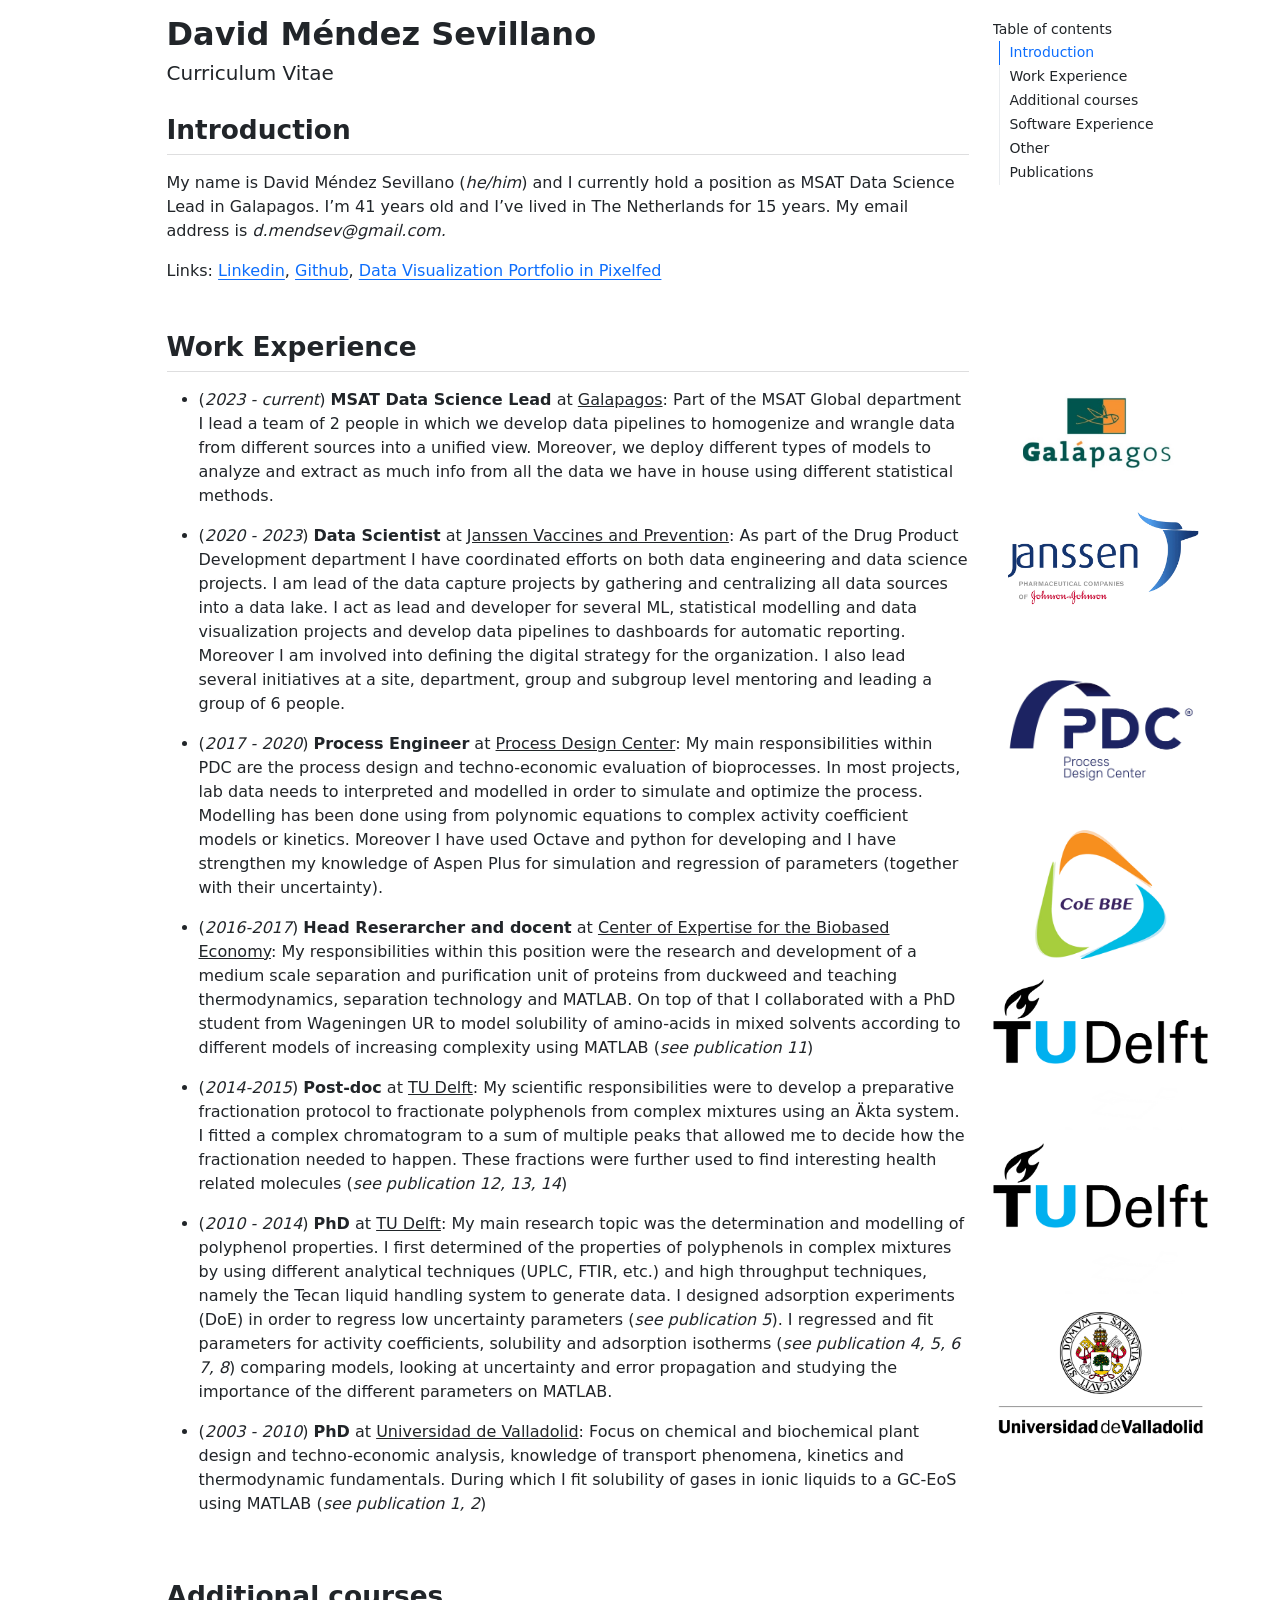
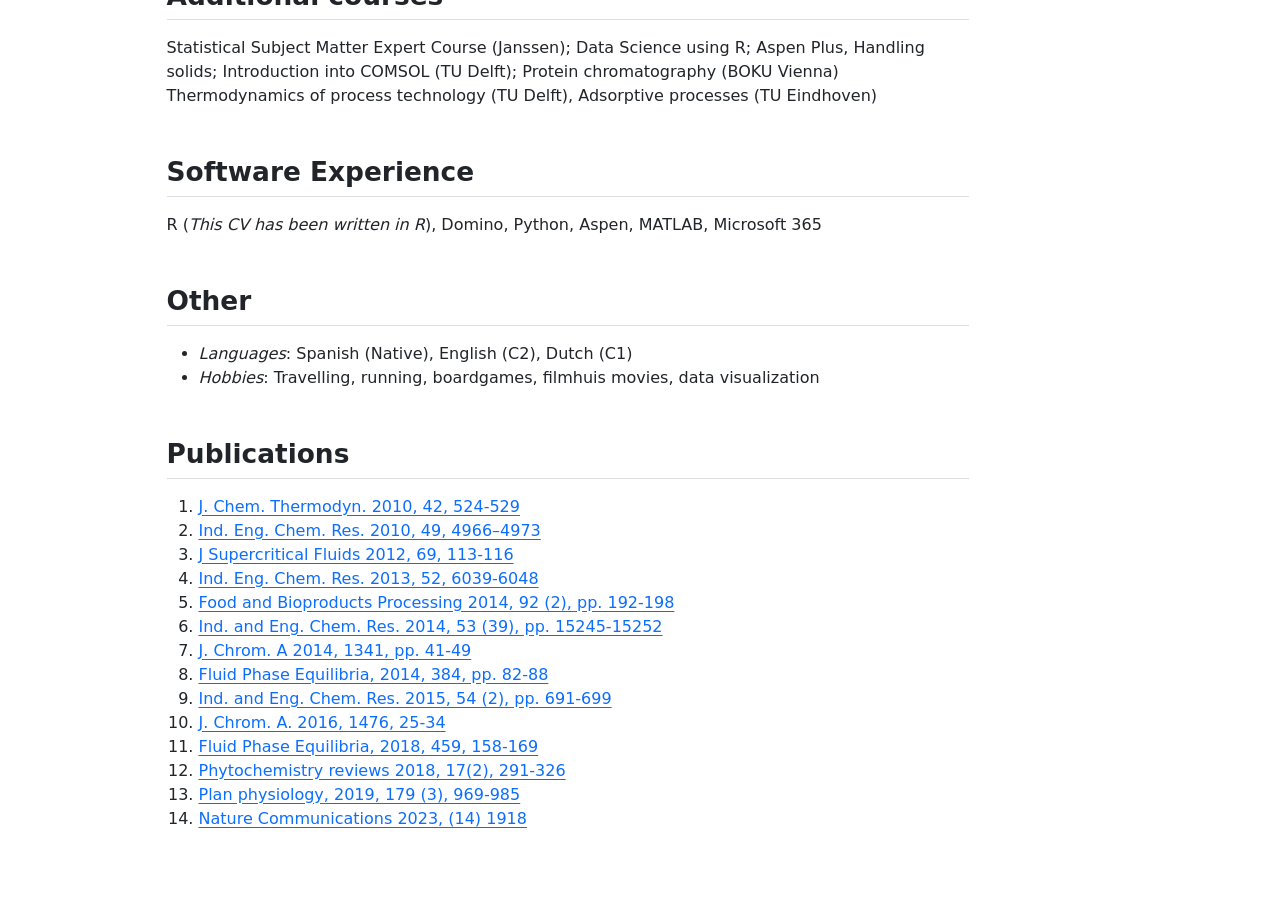
==== commit f0914741: "18feb update" ====
--- a/index.html
+++ b/index.html
@@ -2,7 +2,7 @@
 <html xmlns="http://www.w3.org/1999/xhtml" lang="en" xml:lang="en"><head>
 
 <meta charset="utf-8">
-<meta name="generator" content="quarto-1.5.57">
+<meta name="generator" content="quarto-1.8.25">
 
 <meta name="viewport" content="width=device-width, initial-scale=1.0, user-scalable=yes">
 
@@ -24,20 +24,22 @@
 
 
 <script src="index_files/libs/clipboard/clipboard.min.js"></script>
-<script src="index_files/libs/quarto-html/quarto.js"></script>
+<script src="index_files/libs/quarto-html/quarto.js" type="module"></script>
+<script src="index_files/libs/quarto-html/tabsets/tabsets.js" type="module"></script>
+<script src="index_files/libs/quarto-html/axe/axe-check.js" type="module"></script>
 <script src="index_files/libs/quarto-html/popper.min.js"></script>
 <script src="index_files/libs/quarto-html/tippy.umd.min.js"></script>
 <script src="index_files/libs/quarto-html/anchor.min.js"></script>
 <link href="index_files/libs/quarto-html/tippy.css" rel="stylesheet">
-<link href="index_files/libs/quarto-html/quarto-syntax-highlighting.css" rel="stylesheet" id="quarto-text-highlighting-styles">
+<link href="index_files/libs/quarto-html/quarto-syntax-highlighting-7b89279ff1a6dce999919e0e67d4d9ec.css" rel="stylesheet" id="quarto-text-highlighting-styles">
 <script src="index_files/libs/bootstrap/bootstrap.min.js"></script>
 <link href="index_files/libs/bootstrap/bootstrap-icons.css" rel="stylesheet">
-<link href="index_files/libs/bootstrap/bootstrap.min.css" rel="stylesheet" id="quarto-bootstrap" data-mode="light">
+<link href="index_files/libs/bootstrap/bootstrap-6b56888a4b1455eaa501700997207565.min.css" rel="stylesheet" append-hash="true" id="quarto-bootstrap" data-mode="light">
 
 
 </head>
 
-<body>
+<body class="quarto-light">
 
 <div id="quarto-content" class="page-columns page-rows-contents page-layout-article">
 <div id="quarto-margin-sidebar" class="sidebar margin-sidebar">
@@ -78,7 +80,7 @@
 
 <section id="introduction" class="level2">
 <h2 class="anchored" data-anchor-id="introduction">Introduction</h2>
-<p>My name is David Méndez Sevillano (<em>he/him</em>) and I currently hold a position as MSAT Data Science Lead in Galapagos. I’m 39 years old and I’ve lived in Delft, the Netherlands for 14 years. My email address is <em>d.mendsev@gmail.com.</em></p>
+<p>My name is David Méndez Sevillano (<em>he/him</em>) and I currently hold a position as MSAT Data Science Lead in Galapagos. I’m 41 years old and I’ve lived in The Netherlands for 15 years. My email address is <em>d.mendsev@gmail.com.</em></p>
 <p>Links: <a href="https://www.linkedin.com/in/dmendezsev/" target="_blank">Linkedin</a>, <a href="https://github.com/damense" target="_blank">Github</a>, <a href="https://portfolio.pixelfed.social/dmendsev" target="_blank">Data Visualization Portfolio in Pixelfed</a></p>
 </section>
 <section id="work-experience" class="level2 page-columns page-full">
@@ -90,7 +92,7 @@
 <li><p>(<em>2016-2017</em>) <strong>Head Reserarcher and docent</strong> at <u>Center of Expertise for the Biobased Economy</u>:  My responsibilities within this position were the research and development of a medium scale separation and purification unit of proteins from duckweed and teaching thermodynamics, separation technology and MATLAB. On top of that I collaborated with a PhD student from Wageningen UR to model solubility of amino-acids in mixed solvents according to different models of increasing complexity using MATLAB (<em>see publication 11</em>)</p></li>
 <li><p>(<em>2014-2015</em>) <strong>Post-doc</strong> at <u>TU Delft</u>:  My scientific responsibilities were to develop a preparative fractionation protocol to fractionate polyphenols from complex mixtures using an Äkta system. I fitted a complex chromatogram to a sum of multiple peaks that allowed me to decide how the fractionation needed to happen. These fractions were further used to find interesting health related molecules (<em>see publication 12, 13, 14</em>) </p></li>
 <li><p>(<em>2010 - 2014</em>) <strong>PhD</strong> at <u>TU Delft</u>:  My main research topic was the determination and modelling of polyphenol properties. I first determined of the properties of polyphenols in complex mixtures by using different analytical techniques (UPLC, FTIR, etc.) and high throughput techniques, namely the Tecan liquid handling system to generate data. I designed adsorption experiments (DoE) in order to regress low uncertainty parameters (<em>see publication 5</em>). I regressed and fit parameters for activity coefficients, solubility and adsorption isotherms (<em>see publication 4, 5, 6 7, 8</em>) comparing models, looking at uncertainty and error propagation and studying the importance of the different parameters on MATLAB. </p></li>
-<li><p>(<em>2003 - 2010</em>) <strong>MSc</strong> at <u>Universidad de Valladolid</u>:  Focus on chemical and biochemical plant design and techno-economic analysis, knowledge of transport phenomena, kinetics and thermodynamic fundamentals. During which I fit solubility of gases in ionic liquids to a GC-EoS using MATLAB (<em>see publication 1, 2</em>)</p></li>
+<li><p>(<em>2003 - 2010</em>) <strong>PhD</strong> at <u>Universidad de Valladolid</u>:  Focus on chemical and biochemical plant design and techno-economic analysis, knowledge of transport phenomena, kinetics and thermodynamic fundamentals. During which I fit solubility of gases in ionic liquids to a GC-EoS using MATLAB (<em>see publication 1, 2</em>)</p></li>
 </ul>
 <div class="no-row-height column-margin column-container"><img src="Galapagos-logo.jpg" class="img-fluid" alt="GLPG"><img src="logo-janssen.gif" class="img-fluid" alt="Janssen"><img src="pdc-logo.png" class="img-fluid" alt="PDC"><img src="coebbe-logo.jpg" class="img-fluid" alt="CoE BBE"><img src="delft.png" class="img-fluid" alt="TUDelft"><img src="white.png" class="img-fluid"><img src="delft.png" class="img-fluid" alt="TUDelft"><img src="white.png" class="img-fluid"><img src="uva.jpeg" class="img-fluid" alt="UVa"></div></section>
 <section id="additional-courses" class="level2">
@@ -131,239 +133,243 @@
 </main>
 <!-- /main column -->
 <script id="quarto-html-after-body" type="application/javascript">
-window.document.addEventListener("DOMContentLoaded", function (event) {
-  const toggleBodyColorMode = (bsSheetEl) => {
-    const mode = bsSheetEl.getAttribute("data-mode");
-    const bodyEl = window.document.querySelector("body");
-    if (mode === "dark") {
-      bodyEl.classList.add("quarto-dark");
-      bodyEl.classList.remove("quarto-light");
-    } else {
-      bodyEl.classList.add("quarto-light");
-      bodyEl.classList.remove("quarto-dark");
-    }
-  }
-  const toggleBodyColorPrimary = () => {
-    const bsSheetEl = window.document.querySelector("link#quarto-bootstrap");
-    if (bsSheetEl) {
-      toggleBodyColorMode(bsSheetEl);
-    }
-  }
-  toggleBodyColorPrimary();  
-  const icon = "";
-  const anchorJS = new window.AnchorJS();
-  anchorJS.options = {
-    placement: 'right',
-    icon: icon
-  };
-  anchorJS.add('.anchored');
-  const isCodeAnnotation = (el) => {
-    for (const clz of el.classList) {
-      if (clz.startsWith('code-annotation-')) {                     
-        return true;
-      }
-    }
-    return false;
-  }
-  const onCopySuccess = function(e) {
-    // button target
-    const button = e.trigger;
-    // don't keep focus
-    button.blur();
-    // flash "checked"
-    button.classList.add('code-copy-button-checked');
-    var currentTitle = button.getAttribute("title");
-    button.setAttribute("title", "Copied!");
-    let tooltip;
-    if (window.bootstrap) {
-      button.setAttribute("data-bs-toggle", "tooltip");
-      button.setAttribute("data-bs-placement", "left");
-      button.setAttribute("data-bs-title", "Copied!");
-      tooltip = new bootstrap.Tooltip(button, 
-        { trigger: "manual", 
-          customClass: "code-copy-button-tooltip",
-          offset: [0, -8]});
-      tooltip.show();    
-    }
-    setTimeout(function() {
-      if (tooltip) {
-        tooltip.hide();
-        button.removeAttribute("data-bs-title");
-        button.removeAttribute("data-bs-toggle");
-        button.removeAttribute("data-bs-placement");
-      }
-      button.setAttribute("title", currentTitle);
-      button.classList.remove('code-copy-button-checked');
-    }, 1000);
-    // clear code selection
-    e.clearSelection();
-  }
-  const getTextToCopy = function(trigger) {
-      const codeEl = trigger.previousElementSibling.cloneNode(true);
+  window.document.addEventListener("DOMContentLoaded", function (event) {
+    const icon = "";
+    const anchorJS = new window.AnchorJS();
+    anchorJS.options = {
+      placement: 'right',
+      icon: icon
+    };
+    anchorJS.add('.anchored');
+    const isCodeAnnotation = (el) => {
+      for (const clz of el.classList) {
+        if (clz.startsWith('code-annotation-')) {                     
+          return true;
+        }
+      }
+      return false;
+    }
+    const onCopySuccess = function(e) {
+      // button target
+      const button = e.trigger;
+      // don't keep focus
+      button.blur();
+      // flash "checked"
+      button.classList.add('code-copy-button-checked');
+      var currentTitle = button.getAttribute("title");
+      button.setAttribute("title", "Copied!");
+      let tooltip;
+      if (window.bootstrap) {
+        button.setAttribute("data-bs-toggle", "tooltip");
+        button.setAttribute("data-bs-placement", "left");
+        button.setAttribute("data-bs-title", "Copied!");
+        tooltip = new bootstrap.Tooltip(button, 
+          { trigger: "manual", 
+            customClass: "code-copy-button-tooltip",
+            offset: [0, -8]});
+        tooltip.show();    
+      }
+      setTimeout(function() {
+        if (tooltip) {
+          tooltip.hide();
+          button.removeAttribute("data-bs-title");
+          button.removeAttribute("data-bs-toggle");
+          button.removeAttribute("data-bs-placement");
+        }
+        button.setAttribute("title", currentTitle);
+        button.classList.remove('code-copy-button-checked');
+      }, 1000);
+      // clear code selection
+      e.clearSelection();
+    }
+    const getTextToCopy = function(trigger) {
+      const outerScaffold = trigger.parentElement.cloneNode(true);
+      const codeEl = outerScaffold.querySelector('code');
       for (const childEl of codeEl.children) {
         if (isCodeAnnotation(childEl)) {
           childEl.remove();
         }
       }
       return codeEl.innerText;
-  }
-  const clipboard = new window.ClipboardJS('.code-copy-button:not([data-in-quarto-modal])', {
-    text: getTextToCopy
-  });
-  clipboard.on('success', onCopySuccess);
-  if (window.document.getElementById('quarto-embedded-source-code-modal')) {
-    // For code content inside modals, clipBoardJS needs to be initialized with a container option
-    // TODO: Check when it could be a function (https://github.com/zenorocha/clipboard.js/issues/860)
-    const clipboardModal = new window.ClipboardJS('.code-copy-button[data-in-quarto-modal]', {
-      text: getTextToCopy,
-      container: window.document.getElementById('quarto-embedded-source-code-modal')
+    }
+    const clipboard = new window.ClipboardJS('.code-copy-button:not([data-in-quarto-modal])', {
+      text: getTextToCopy
     });
-    clipboardModal.on('success', onCopySuccess);
-  }
-    var localhostRegex = new RegExp(/^(?:http|https):\/\/localhost\:?[0-9]*\//);
-    var mailtoRegex = new RegExp(/^mailto:/);
-      var filterRegex = new RegExp('/' + window.location.host + '/');
-    var isInternal = (href) => {
-        return filterRegex.test(href) || localhostRegex.test(href) || mailtoRegex.test(href);
-    }
-    // Inspect non-navigation links and adorn them if external
- 	var links = window.document.querySelectorAll('a[href]:not(.nav-link):not(.navbar-brand):not(.toc-action):not(.sidebar-link):not(.sidebar-item-toggle):not(.pagination-link):not(.no-external):not([aria-hidden]):not(.dropdown-item):not(.quarto-navigation-tool):not(.about-link)');
-    for (var i=0; i<links.length; i++) {
-      const link = links[i];
-      if (!isInternal(link.href)) {
-        // undo the damage that might have been done by quarto-nav.js in the case of
-        // links that we want to consider external
-        if (link.dataset.originalHref !== undefined) {
-          link.href = link.dataset.originalHref;
-        }
-      }
-    }
-  function tippyHover(el, contentFn, onTriggerFn, onUntriggerFn) {
-    const config = {
-      allowHTML: true,
-      maxWidth: 500,
-      delay: 100,
-      arrow: false,
-      appendTo: function(el) {
-          return el.parentElement;
-      },
-      interactive: true,
-      interactiveBorder: 10,
-      theme: 'quarto',
-      placement: 'bottom-start',
-    };
-    if (contentFn) {
-      config.content = contentFn;
-    }
-    if (onTriggerFn) {
-      config.onTrigger = onTriggerFn;
-    }
-    if (onUntriggerFn) {
-      config.onUntrigger = onUntriggerFn;
-    }
-    window.tippy(el, config); 
-  }
-  const noterefs = window.document.querySelectorAll('a[role="doc-noteref"]');
-  for (var i=0; i<noterefs.length; i++) {
-    const ref = noterefs[i];
-    tippyHover(ref, function() {
-      // use id or data attribute instead here
-      let href = ref.getAttribute('data-footnote-href') || ref.getAttribute('href');
-      try { href = new URL(href).hash; } catch {}
-      const id = href.replace(/^#\/?/, "");
-      const note = window.document.getElementById(id);
-      if (note) {
-        return note.innerHTML;
+    clipboard.on('success', onCopySuccess);
+    if (window.document.getElementById('quarto-embedded-source-code-modal')) {
+      const clipboardModal = new window.ClipboardJS('.code-copy-button[data-in-quarto-modal]', {
+        text: getTextToCopy,
+        container: window.document.getElementById('quarto-embedded-source-code-modal')
+      });
+      clipboardModal.on('success', onCopySuccess);
+    }
+      var localhostRegex = new RegExp(/^(?:http|https):\/\/localhost\:?[0-9]*\//);
+      var mailtoRegex = new RegExp(/^mailto:/);
+        var filterRegex = new RegExp('/' + window.location.host + '/');
+      var isInternal = (href) => {
+          return filterRegex.test(href) || localhostRegex.test(href) || mailtoRegex.test(href);
+      }
+      // Inspect non-navigation links and adorn them if external
+     var links = window.document.querySelectorAll('a[href]:not(.nav-link):not(.navbar-brand):not(.toc-action):not(.sidebar-link):not(.sidebar-item-toggle):not(.pagination-link):not(.no-external):not([aria-hidden]):not(.dropdown-item):not(.quarto-navigation-tool):not(.about-link)');
+      for (var i=0; i<links.length; i++) {
+        const link = links[i];
+        if (!isInternal(link.href)) {
+          // undo the damage that might have been done by quarto-nav.js in the case of
+          // links that we want to consider external
+          if (link.dataset.originalHref !== undefined) {
+            link.href = link.dataset.originalHref;
+          }
+        }
+      }
+    function tippyHover(el, contentFn, onTriggerFn, onUntriggerFn) {
+      const config = {
+        allowHTML: true,
+        maxWidth: 500,
+        delay: 100,
+        arrow: false,
+        appendTo: function(el) {
+            return el.parentElement;
+        },
+        interactive: true,
+        interactiveBorder: 10,
+        theme: 'quarto',
+        placement: 'bottom-start',
+      };
+      if (contentFn) {
+        config.content = contentFn;
+      }
+      if (onTriggerFn) {
+        config.onTrigger = onTriggerFn;
+      }
+      if (onUntriggerFn) {
+        config.onUntrigger = onUntriggerFn;
+      }
+      window.tippy(el, config); 
+    }
+    const noterefs = window.document.querySelectorAll('a[role="doc-noteref"]');
+    for (var i=0; i<noterefs.length; i++) {
+      const ref = noterefs[i];
+      tippyHover(ref, function() {
+        // use id or data attribute instead here
+        let href = ref.getAttribute('data-footnote-href') || ref.getAttribute('href');
+        try { href = new URL(href).hash; } catch {}
+        const id = href.replace(/^#\/?/, "");
+        const note = window.document.getElementById(id);
+        if (note) {
+          return note.innerHTML;
+        } else {
+          return "";
+        }
+      });
+    }
+    const xrefs = window.document.querySelectorAll('a.quarto-xref');
+    const processXRef = (id, note) => {
+      // Strip column container classes
+      const stripColumnClz = (el) => {
+        el.classList.remove("page-full", "page-columns");
+        if (el.children) {
+          for (const child of el.children) {
+            stripColumnClz(child);
+          }
+        }
+      }
+      stripColumnClz(note)
+      if (id === null || id.startsWith('sec-')) {
+        // Special case sections, only their first couple elements
+        const container = document.createElement("div");
+        if (note.children && note.children.length > 2) {
+          container.appendChild(note.children[0].cloneNode(true));
+          for (let i = 1; i < note.children.length; i++) {
+            const child = note.children[i];
+            if (child.tagName === "P" && child.innerText === "") {
+              continue;
+            } else {
+              container.appendChild(child.cloneNode(true));
+              break;
+            }
+          }
+          if (window.Quarto?.typesetMath) {
+            window.Quarto.typesetMath(container);
+          }
+          return container.innerHTML
+        } else {
+          if (window.Quarto?.typesetMath) {
+            window.Quarto.typesetMath(note);
+          }
+          return note.innerHTML;
+        }
       } else {
-        return "";
-      }
-    });
-  }
-  const xrefs = window.document.querySelectorAll('a.quarto-xref');
-  const processXRef = (id, note) => {
-    // Strip column container classes
-    const stripColumnClz = (el) => {
-      el.classList.remove("page-full", "page-columns");
-      if (el.children) {
-        for (const child of el.children) {
-          stripColumnClz(child);
-        }
-      }
-    }
-    stripColumnClz(note)
-    if (id === null || id.startsWith('sec-')) {
-      // Special case sections, only their first couple elements
-      const container = document.createElement("div");
-      if (note.children && note.children.length > 2) {
-        container.appendChild(note.children[0].cloneNode(true));
-        for (let i = 1; i < note.children.length; i++) {
-          const child = note.children[i];
-          if (child.tagName === "P" && child.innerText === "") {
-            continue;
-          } else {
-            container.appendChild(child.cloneNode(true));
-            break;
-          }
-        }
-        if (window.Quarto?.typesetMath) {
-          window.Quarto.typesetMath(container);
-        }
-        return container.innerHTML
-      } else {
+        // Remove any anchor links if they are present
+        const anchorLink = note.querySelector('a.anchorjs-link');
+        if (anchorLink) {
+          anchorLink.remove();
+        }
         if (window.Quarto?.typesetMath) {
           window.Quarto.typesetMath(note);
         }
-        return note.innerHTML;
-      }
-    } else {
-      // Remove any anchor links if they are present
-      const anchorLink = note.querySelector('a.anchorjs-link');
-      if (anchorLink) {
-        anchorLink.remove();
-      }
-      if (window.Quarto?.typesetMath) {
-        window.Quarto.typesetMath(note);
-      }
-      // TODO in 1.5, we should make sure this works without a callout special case
-      if (note.classList.contains("callout")) {
-        return note.outerHTML;
-      } else {
-        return note.innerHTML;
-      }
-    }
-  }
-  for (var i=0; i<xrefs.length; i++) {
-    const xref = xrefs[i];
-    tippyHover(xref, undefined, function(instance) {
-      instance.disable();
-      let url = xref.getAttribute('href');
-      let hash = undefined; 
-      if (url.startsWith('#')) {
-        hash = url;
-      } else {
-        try { hash = new URL(url).hash; } catch {}
-      }
-      if (hash) {
-        const id = hash.replace(/^#\/?/, "");
-        const note = window.document.getElementById(id);
-        if (note !== null) {
-          try {
-            const html = processXRef(id, note.cloneNode(true));
-            instance.setContent(html);
-          } finally {
-            instance.enable();
-            instance.show();
-          }
+        if (note.classList.contains("callout")) {
+          return note.outerHTML;
         } else {
-          // See if we can fetch this
-          fetch(url.split('#')[0])
+          return note.innerHTML;
+        }
+      }
+    }
+    for (var i=0; i<xrefs.length; i++) {
+      const xref = xrefs[i];
+      tippyHover(xref, undefined, function(instance) {
+        instance.disable();
+        let url = xref.getAttribute('href');
+        let hash = undefined; 
+        if (url.startsWith('#')) {
+          hash = url;
+        } else {
+          try { hash = new URL(url).hash; } catch {}
+        }
+        if (hash) {
+          const id = hash.replace(/^#\/?/, "");
+          const note = window.document.getElementById(id);
+          if (note !== null) {
+            try {
+              const html = processXRef(id, note.cloneNode(true));
+              instance.setContent(html);
+            } finally {
+              instance.enable();
+              instance.show();
+            }
+          } else {
+            // See if we can fetch this
+            fetch(url.split('#')[0])
+            .then(res => res.text())
+            .then(html => {
+              const parser = new DOMParser();
+              const htmlDoc = parser.parseFromString(html, "text/html");
+              const note = htmlDoc.getElementById(id);
+              if (note !== null) {
+                const html = processXRef(id, note);
+                instance.setContent(html);
+              } 
+            }).finally(() => {
+              instance.enable();
+              instance.show();
+            });
+          }
+        } else {
+          // See if we can fetch a full url (with no hash to target)
+          // This is a special case and we should probably do some content thinning / targeting
+          fetch(url)
           .then(res => res.text())
           .then(html => {
             const parser = new DOMParser();
             const htmlDoc = parser.parseFromString(html, "text/html");
-            const note = htmlDoc.getElementById(id);
+            const note = htmlDoc.querySelector('main.content');
             if (note !== null) {
-              const html = processXRef(id, note);
+              // This should only happen for chapter cross references
+              // (since there is no id in the URL)
+              // remove the first header
+              if (note.children.length > 0 && note.children[0].tagName === "HEADER") {
+                note.children[0].remove();
+              }
+              const html = processXRef(null, note);
               instance.setContent(html);
             } 
           }).finally(() => {
@@ -371,188 +377,164 @@
             instance.show();
           });
         }
+      }, function(instance) {
+      });
+    }
+        let selectedAnnoteEl;
+        const selectorForAnnotation = ( cell, annotation) => {
+          let cellAttr = 'data-code-cell="' + cell + '"';
+          let lineAttr = 'data-code-annotation="' +  annotation + '"';
+          const selector = 'span[' + cellAttr + '][' + lineAttr + ']';
+          return selector;
+        }
+        const selectCodeLines = (annoteEl) => {
+          const doc = window.document;
+          const targetCell = annoteEl.getAttribute("data-target-cell");
+          const targetAnnotation = annoteEl.getAttribute("data-target-annotation");
+          const annoteSpan = window.document.querySelector(selectorForAnnotation(targetCell, targetAnnotation));
+          const lines = annoteSpan.getAttribute("data-code-lines").split(",");
+          const lineIds = lines.map((line) => {
+            return targetCell + "-" + line;
+          })
+          let top = null;
+          let height = null;
+          let parent = null;
+          if (lineIds.length > 0) {
+              //compute the position of the single el (top and bottom and make a div)
+              const el = window.document.getElementById(lineIds[0]);
+              top = el.offsetTop;
+              height = el.offsetHeight;
+              parent = el.parentElement.parentElement;
+            if (lineIds.length > 1) {
+              const lastEl = window.document.getElementById(lineIds[lineIds.length - 1]);
+              const bottom = lastEl.offsetTop + lastEl.offsetHeight;
+              height = bottom - top;
+            }
+            if (top !== null && height !== null && parent !== null) {
+              // cook up a div (if necessary) and position it 
+              let div = window.document.getElementById("code-annotation-line-highlight");
+              if (div === null) {
+                div = window.document.createElement("div");
+                div.setAttribute("id", "code-annotation-line-highlight");
+                div.style.position = 'absolute';
+                parent.appendChild(div);
+              }
+              div.style.top = top - 2 + "px";
+              div.style.height = height + 4 + "px";
+              div.style.left = 0;
+              let gutterDiv = window.document.getElementById("code-annotation-line-highlight-gutter");
+              if (gutterDiv === null) {
+                gutterDiv = window.document.createElement("div");
+                gutterDiv.setAttribute("id", "code-annotation-line-highlight-gutter");
+                gutterDiv.style.position = 'absolute';
+                const codeCell = window.document.getElementById(targetCell);
+                const gutter = codeCell.querySelector('.code-annotation-gutter');
+                gutter.appendChild(gutterDiv);
+              }
+              gutterDiv.style.top = top - 2 + "px";
+              gutterDiv.style.height = height + 4 + "px";
+            }
+            selectedAnnoteEl = annoteEl;
+          }
+        };
+        const unselectCodeLines = () => {
+          const elementsIds = ["code-annotation-line-highlight", "code-annotation-line-highlight-gutter"];
+          elementsIds.forEach((elId) => {
+            const div = window.document.getElementById(elId);
+            if (div) {
+              div.remove();
+            }
+          });
+          selectedAnnoteEl = undefined;
+        };
+          // Handle positioning of the toggle
+      window.addEventListener(
+        "resize",
+        throttle(() => {
+          elRect = undefined;
+          if (selectedAnnoteEl) {
+            selectCodeLines(selectedAnnoteEl);
+          }
+        }, 10)
+      );
+      function throttle(fn, ms) {
+      let throttle = false;
+      let timer;
+        return (...args) => {
+          if(!throttle) { // first call gets through
+              fn.apply(this, args);
+              throttle = true;
+          } else { // all the others get throttled
+              if(timer) clearTimeout(timer); // cancel #2
+              timer = setTimeout(() => {
+                fn.apply(this, args);
+                timer = throttle = false;
+              }, ms);
+          }
+        };
+      }
+        // Attach click handler to the DT
+        const annoteDls = window.document.querySelectorAll('dt[data-target-cell]');
+        for (const annoteDlNode of annoteDls) {
+          annoteDlNode.addEventListener('click', (event) => {
+            const clickedEl = event.target;
+            if (clickedEl !== selectedAnnoteEl) {
+              unselectCodeLines();
+              const activeEl = window.document.querySelector('dt[data-target-cell].code-annotation-active');
+              if (activeEl) {
+                activeEl.classList.remove('code-annotation-active');
+              }
+              selectCodeLines(clickedEl);
+              clickedEl.classList.add('code-annotation-active');
+            } else {
+              // Unselect the line
+              unselectCodeLines();
+              clickedEl.classList.remove('code-annotation-active');
+            }
+          });
+        }
+    const findCites = (el) => {
+      const parentEl = el.parentElement;
+      if (parentEl) {
+        const cites = parentEl.dataset.cites;
+        if (cites) {
+          return {
+            el,
+            cites: cites.split(' ')
+          };
+        } else {
+          return findCites(el.parentElement)
+        }
       } else {
-        // See if we can fetch a full url (with no hash to target)
-        // This is a special case and we should probably do some content thinning / targeting
-        fetch(url)
-        .then(res => res.text())
-        .then(html => {
-          const parser = new DOMParser();
-          const htmlDoc = parser.parseFromString(html, "text/html");
-          const note = htmlDoc.querySelector('main.content');
-          if (note !== null) {
-            // This should only happen for chapter cross references
-            // (since there is no id in the URL)
-            // remove the first header
-            if (note.children.length > 0 && note.children[0].tagName === "HEADER") {
-              note.children[0].remove();
-            }
-            const html = processXRef(null, note);
-            instance.setContent(html);
-          } 
-        }).finally(() => {
-          instance.enable();
-          instance.show();
+        return undefined;
+      }
+    };
+    var bibliorefs = window.document.querySelectorAll('a[role="doc-biblioref"]');
+    for (var i=0; i<bibliorefs.length; i++) {
+      const ref = bibliorefs[i];
+      const citeInfo = findCites(ref);
+      if (citeInfo) {
+        tippyHover(citeInfo.el, function() {
+          var popup = window.document.createElement('div');
+          citeInfo.cites.forEach(function(cite) {
+            var citeDiv = window.document.createElement('div');
+            citeDiv.classList.add('hanging-indent');
+            citeDiv.classList.add('csl-entry');
+            var biblioDiv = window.document.getElementById('ref-' + cite);
+            if (biblioDiv) {
+              citeDiv.innerHTML = biblioDiv.innerHTML;
+            }
+            popup.appendChild(citeDiv);
+          });
+          return popup.innerHTML;
         });
       }
-    }, function(instance) {
-    });
-  }
-      let selectedAnnoteEl;
-      const selectorForAnnotation = ( cell, annotation) => {
-        let cellAttr = 'data-code-cell="' + cell + '"';
-        let lineAttr = 'data-code-annotation="' +  annotation + '"';
-        const selector = 'span[' + cellAttr + '][' + lineAttr + ']';
-        return selector;
-      }
-      const selectCodeLines = (annoteEl) => {
-        const doc = window.document;
-        const targetCell = annoteEl.getAttribute("data-target-cell");
-        const targetAnnotation = annoteEl.getAttribute("data-target-annotation");
-        const annoteSpan = window.document.querySelector(selectorForAnnotation(targetCell, targetAnnotation));
-        const lines = annoteSpan.getAttribute("data-code-lines").split(",");
-        const lineIds = lines.map((line) => {
-          return targetCell + "-" + line;
-        })
-        let top = null;
-        let height = null;
-        let parent = null;
-        if (lineIds.length > 0) {
-            //compute the position of the single el (top and bottom and make a div)
-            const el = window.document.getElementById(lineIds[0]);
-            top = el.offsetTop;
-            height = el.offsetHeight;
-            parent = el.parentElement.parentElement;
-          if (lineIds.length > 1) {
-            const lastEl = window.document.getElementById(lineIds[lineIds.length - 1]);
-            const bottom = lastEl.offsetTop + lastEl.offsetHeight;
-            height = bottom - top;
-          }
-          if (top !== null && height !== null && parent !== null) {
-            // cook up a div (if necessary) and position it 
-            let div = window.document.getElementById("code-annotation-line-highlight");
-            if (div === null) {
-              div = window.document.createElement("div");
-              div.setAttribute("id", "code-annotation-line-highlight");
-              div.style.position = 'absolute';
-              parent.appendChild(div);
-            }
-            div.style.top = top - 2 + "px";
-            div.style.height = height + 4 + "px";
-            div.style.left = 0;
-            let gutterDiv = window.document.getElementById("code-annotation-line-highlight-gutter");
-            if (gutterDiv === null) {
-              gutterDiv = window.document.createElement("div");
-              gutterDiv.setAttribute("id", "code-annotation-line-highlight-gutter");
-              gutterDiv.style.position = 'absolute';
-              const codeCell = window.document.getElementById(targetCell);
-              const gutter = codeCell.querySelector('.code-annotation-gutter');
-              gutter.appendChild(gutterDiv);
-            }
-            gutterDiv.style.top = top - 2 + "px";
-            gutterDiv.style.height = height + 4 + "px";
-          }
-          selectedAnnoteEl = annoteEl;
-        }
-      };
-      const unselectCodeLines = () => {
-        const elementsIds = ["code-annotation-line-highlight", "code-annotation-line-highlight-gutter"];
-        elementsIds.forEach((elId) => {
-          const div = window.document.getElementById(elId);
-          if (div) {
-            div.remove();
-          }
-        });
-        selectedAnnoteEl = undefined;
-      };
-        // Handle positioning of the toggle
-    window.addEventListener(
-      "resize",
-      throttle(() => {
-        elRect = undefined;
-        if (selectedAnnoteEl) {
-          selectCodeLines(selectedAnnoteEl);
-        }
-      }, 10)
-    );
-    function throttle(fn, ms) {
-    let throttle = false;
-    let timer;
-      return (...args) => {
-        if(!throttle) { // first call gets through
-            fn.apply(this, args);
-            throttle = true;
-        } else { // all the others get throttled
-            if(timer) clearTimeout(timer); // cancel #2
-            timer = setTimeout(() => {
-              fn.apply(this, args);
-              timer = throttle = false;
-            }, ms);
-        }
-      };
-    }
-      // Attach click handler to the DT
-      const annoteDls = window.document.querySelectorAll('dt[data-target-cell]');
-      for (const annoteDlNode of annoteDls) {
-        annoteDlNode.addEventListener('click', (event) => {
-          const clickedEl = event.target;
-          if (clickedEl !== selectedAnnoteEl) {
-            unselectCodeLines();
-            const activeEl = window.document.querySelector('dt[data-target-cell].code-annotation-active');
-            if (activeEl) {
-              activeEl.classList.remove('code-annotation-active');
-            }
-            selectCodeLines(clickedEl);
-            clickedEl.classList.add('code-annotation-active');
-          } else {
-            // Unselect the line
-            unselectCodeLines();
-            clickedEl.classList.remove('code-annotation-active');
-          }
-        });
-      }
-  const findCites = (el) => {
-    const parentEl = el.parentElement;
-    if (parentEl) {
-      const cites = parentEl.dataset.cites;
-      if (cites) {
-        return {
-          el,
-          cites: cites.split(' ')
-        };
-      } else {
-        return findCites(el.parentElement)
-      }
-    } else {
-      return undefined;
-    }
-  };
-  var bibliorefs = window.document.querySelectorAll('a[role="doc-biblioref"]');
-  for (var i=0; i<bibliorefs.length; i++) {
-    const ref = bibliorefs[i];
-    const citeInfo = findCites(ref);
-    if (citeInfo) {
-      tippyHover(citeInfo.el, function() {
-        var popup = window.document.createElement('div');
-        citeInfo.cites.forEach(function(cite) {
-          var citeDiv = window.document.createElement('div');
-          citeDiv.classList.add('hanging-indent');
-          citeDiv.classList.add('csl-entry');
-          var biblioDiv = window.document.getElementById('ref-' + cite);
-          if (biblioDiv) {
-            citeDiv.innerHTML = biblioDiv.innerHTML;
-          }
-          popup.appendChild(citeDiv);
-        });
-        return popup.innerHTML;
-      });
-    }
-  }
-});
-</script>
+    }
+  });
+  </script>
 </div> <!-- /content -->
 
 
 
 
-</body></html>
+</body></html>
--- a/index_files/libs/quarto-html/quarto-syntax-highlighting-7b89279ff1a6dce999919e0e67d4d9ec.css
+++ b/index_files/libs/quarto-html/quarto-syntax-highlighting-7b89279ff1a6dce999919e0e67d4d9ec.css
@@ -0,0 +1,236 @@
+/* quarto syntax highlight colors */
+:root {
+  --quarto-hl-ot-color: #003B4F;
+  --quarto-hl-at-color: #657422;
+  --quarto-hl-ss-color: #20794D;
+  --quarto-hl-an-color: #5E5E5E;
+  --quarto-hl-fu-color: #4758AB;
+  --quarto-hl-st-color: #20794D;
+  --quarto-hl-cf-color: #003B4F;
+  --quarto-hl-op-color: #5E5E5E;
+  --quarto-hl-er-color: #AD0000;
+  --quarto-hl-bn-color: #AD0000;
+  --quarto-hl-al-color: #AD0000;
+  --quarto-hl-va-color: #111111;
+  --quarto-hl-bu-color: inherit;
+  --quarto-hl-ex-color: inherit;
+  --quarto-hl-pp-color: #AD0000;
+  --quarto-hl-in-color: #5E5E5E;
+  --quarto-hl-vs-color: #20794D;
+  --quarto-hl-wa-color: #5E5E5E;
+  --quarto-hl-do-color: #5E5E5E;
+  --quarto-hl-im-color: #00769E;
+  --quarto-hl-ch-color: #20794D;
+  --quarto-hl-dt-color: #AD0000;
+  --quarto-hl-fl-color: #AD0000;
+  --quarto-hl-co-color: #5E5E5E;
+  --quarto-hl-cv-color: #5E5E5E;
+  --quarto-hl-cn-color: #8f5902;
+  --quarto-hl-sc-color: #5E5E5E;
+  --quarto-hl-dv-color: #AD0000;
+  --quarto-hl-kw-color: #003B4F;
+}
+
+/* other quarto variables */
+:root {
+  --quarto-font-monospace: SFMono-Regular, Menlo, Monaco, Consolas, "Liberation Mono", "Courier New", monospace;
+}
+
+/* syntax highlight based on Pandoc's rules */
+pre > code.sourceCode > span {
+  color: #003B4F;
+}
+
+code.sourceCode > span {
+  color: #003B4F;
+}
+
+div.sourceCode,
+div.sourceCode pre.sourceCode {
+  color: #003B4F;
+}
+
+/* Normal */
+code span {
+  color: #003B4F;
+}
+
+/* Alert */
+code span.al {
+  color: #AD0000;
+  font-style: inherit;
+}
+
+/* Annotation */
+code span.an {
+  color: #5E5E5E;
+  font-style: inherit;
+}
+
+/* Attribute */
+code span.at {
+  color: #657422;
+  font-style: inherit;
+}
+
+/* BaseN */
+code span.bn {
+  color: #AD0000;
+  font-style: inherit;
+}
+
+/* BuiltIn */
+code span.bu {
+  font-style: inherit;
+}
+
+/* ControlFlow */
+code span.cf {
+  color: #003B4F;
+  font-weight: bold;
+  font-style: inherit;
+}
+
+/* Char */
+code span.ch {
+  color: #20794D;
+  font-style: inherit;
+}
+
+/* Constant */
+code span.cn {
+  color: #8f5902;
+  font-style: inherit;
+}
+
+/* Comment */
+code span.co {
+  color: #5E5E5E;
+  font-style: inherit;
+}
+
+/* CommentVar */
+code span.cv {
+  color: #5E5E5E;
+  font-style: italic;
+}
+
+/* Documentation */
+code span.do {
+  color: #5E5E5E;
+  font-style: italic;
+}
+
+/* DataType */
+code span.dt {
+  color: #AD0000;
+  font-style: inherit;
+}
+
+/* DecVal */
+code span.dv {
+  color: #AD0000;
+  font-style: inherit;
+}
+
+/* Error */
+code span.er {
+  color: #AD0000;
+  font-style: inherit;
+}
+
+/* Extension */
+code span.ex {
+  font-style: inherit;
+}
+
+/* Float */
+code span.fl {
+  color: #AD0000;
+  font-style: inherit;
+}
+
+/* Function */
+code span.fu {
+  color: #4758AB;
+  font-style: inherit;
+}
+
+/* Import */
+code span.im {
+  color: #00769E;
+  font-style: inherit;
+}
+
+/* Information */
+code span.in {
+  color: #5E5E5E;
+  font-style: inherit;
+}
+
+/* Keyword */
+code span.kw {
+  color: #003B4F;
+  font-weight: bold;
+  font-style: inherit;
+}
+
+/* Operator */
+code span.op {
+  color: #5E5E5E;
+  font-style: inherit;
+}
+
+/* Other */
+code span.ot {
+  color: #003B4F;
+  font-style: inherit;
+}
+
+/* Preprocessor */
+code span.pp {
+  color: #AD0000;
+  font-style: inherit;
+}
+
+/* SpecialChar */
+code span.sc {
+  color: #5E5E5E;
+  font-style: inherit;
+}
+
+/* SpecialString */
+code span.ss {
+  color: #20794D;
+  font-style: inherit;
+}
+
+/* String */
+code span.st {
+  color: #20794D;
+  font-style: inherit;
+}
+
+/* Variable */
+code span.va {
+  color: #111111;
+  font-style: inherit;
+}
+
+/* VerbatimString */
+code span.vs {
+  color: #20794D;
+  font-style: inherit;
+}
+
+/* Warning */
+code span.wa {
+  color: #5E5E5E;
+  font-style: italic;
+}
+
+.prevent-inlining {
+  content: "</";
+}
+
+/*# sourceMappingURL=3944bc705cfaf4c80e56f77c5205168a.css.map */
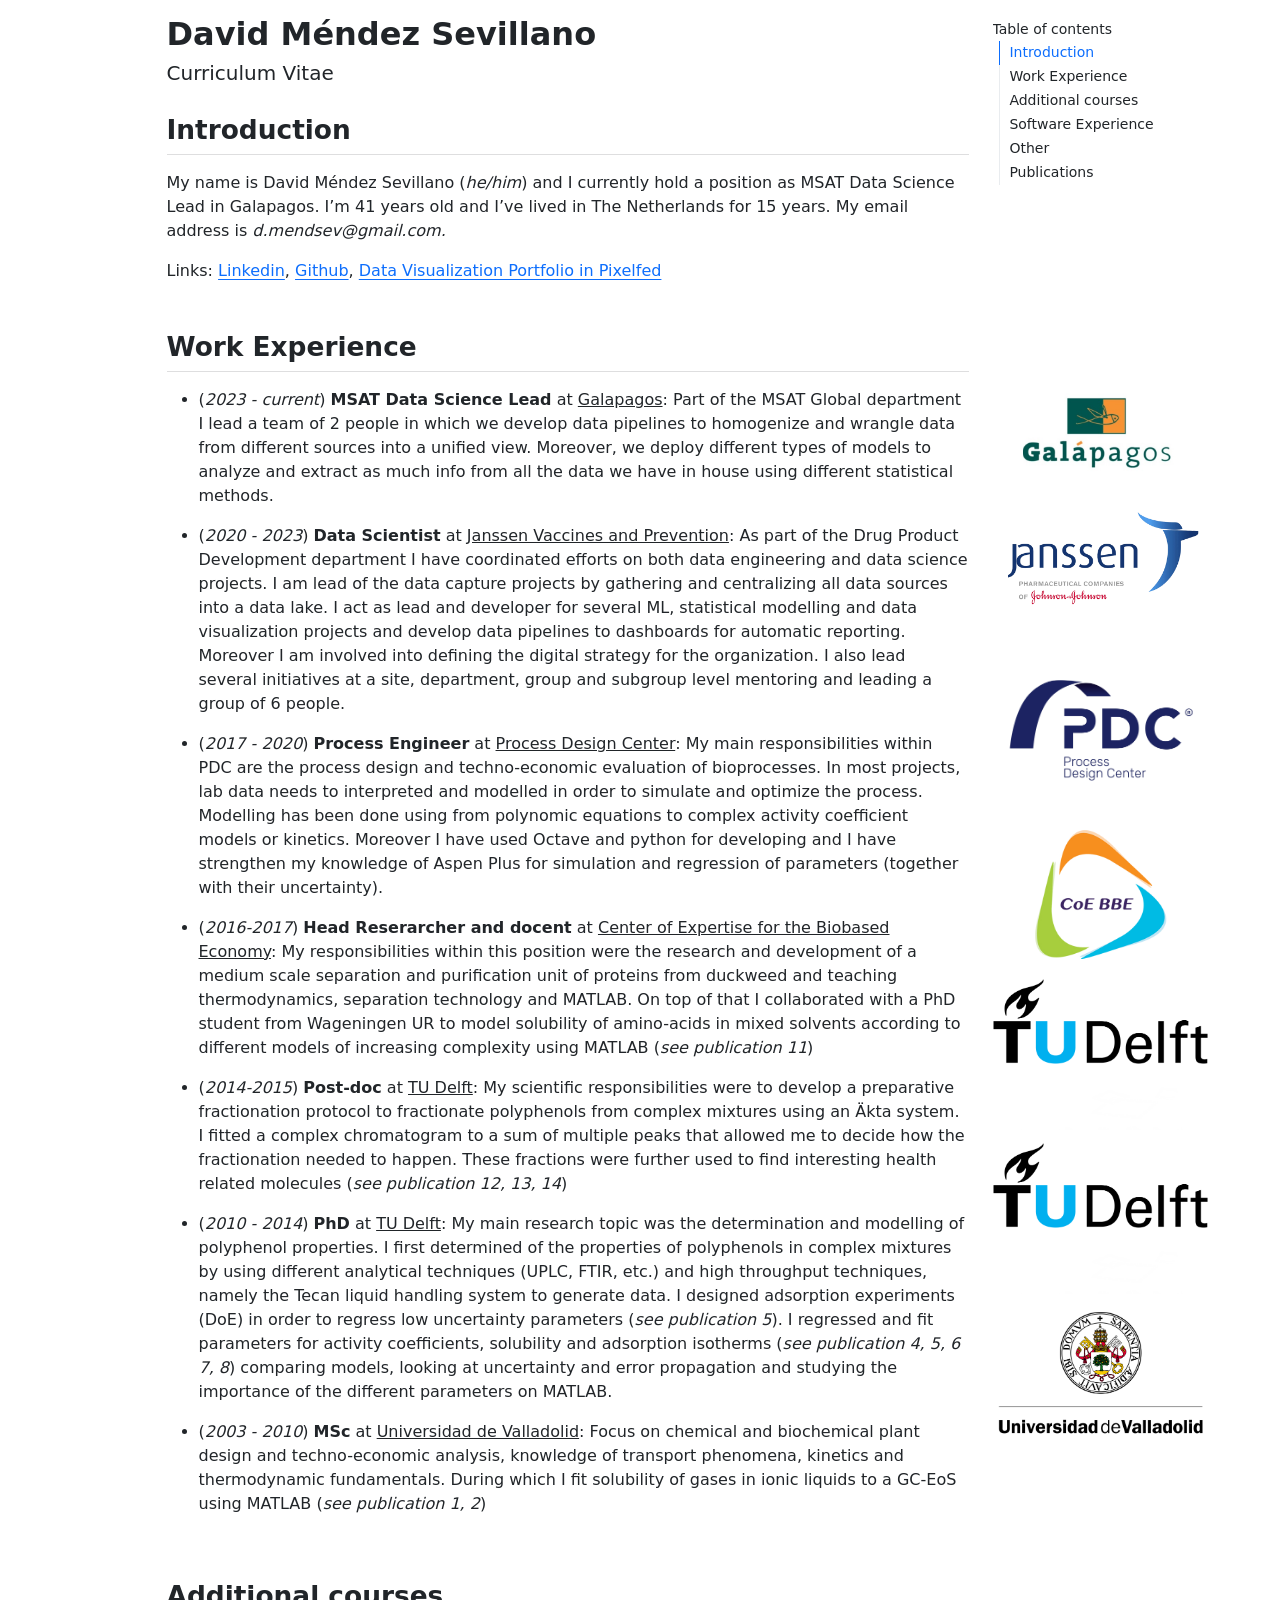
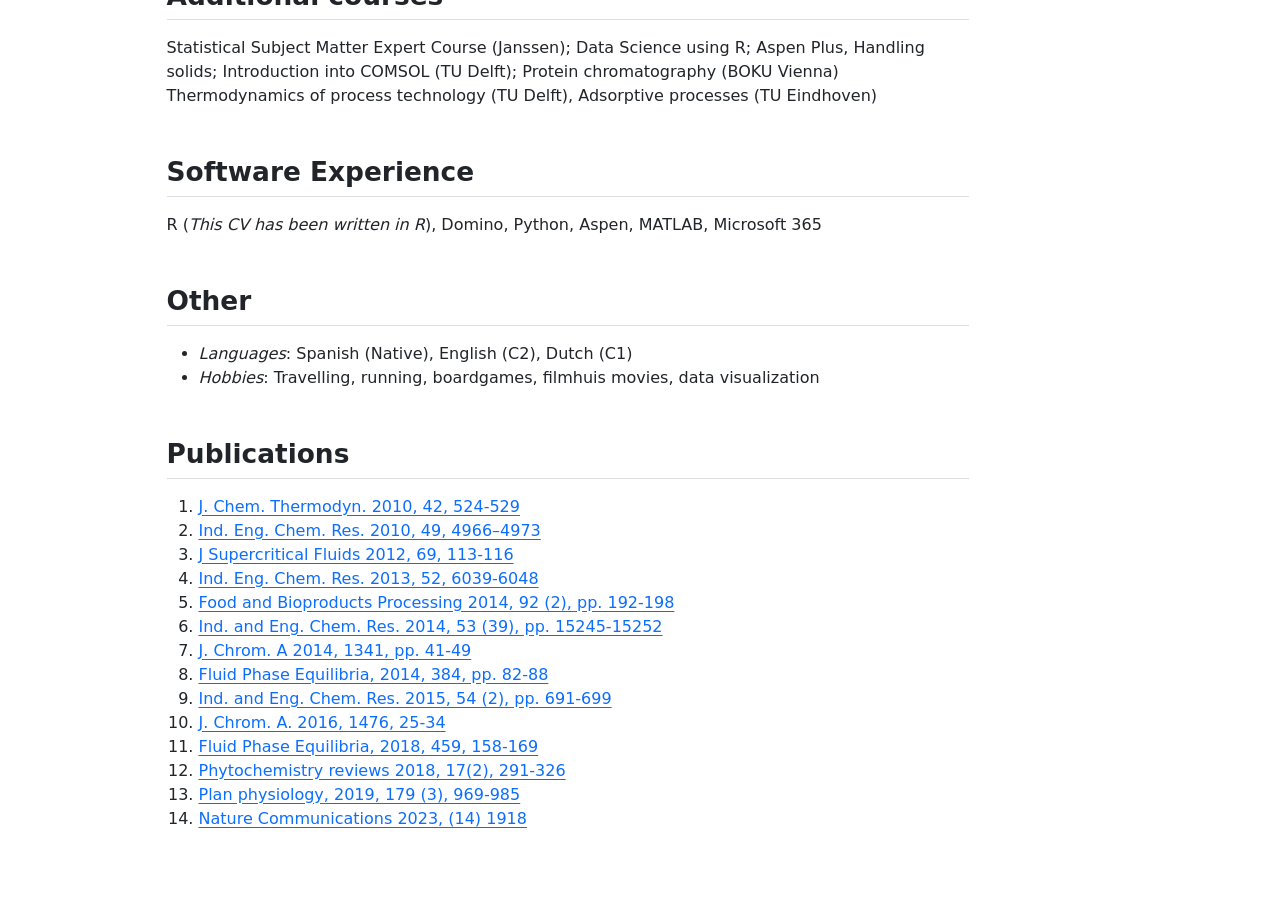
==== commit 8f72224e: "Merge branch 'main' of https://github.com/damense/damense.github.io" ====
--- a/index.html
+++ b/index.html
@@ -92,7 +92,7 @@
 <li><p>(<em>2016-2017</em>) <strong>Head Reserarcher and docent</strong> at <u>Center of Expertise for the Biobased Economy</u>:  My responsibilities within this position were the research and development of a medium scale separation and purification unit of proteins from duckweed and teaching thermodynamics, separation technology and MATLAB. On top of that I collaborated with a PhD student from Wageningen UR to model solubility of amino-acids in mixed solvents according to different models of increasing complexity using MATLAB (<em>see publication 11</em>)</p></li>
 <li><p>(<em>2014-2015</em>) <strong>Post-doc</strong> at <u>TU Delft</u>:  My scientific responsibilities were to develop a preparative fractionation protocol to fractionate polyphenols from complex mixtures using an Äkta system. I fitted a complex chromatogram to a sum of multiple peaks that allowed me to decide how the fractionation needed to happen. These fractions were further used to find interesting health related molecules (<em>see publication 12, 13, 14</em>) </p></li>
 <li><p>(<em>2010 - 2014</em>) <strong>PhD</strong> at <u>TU Delft</u>:  My main research topic was the determination and modelling of polyphenol properties. I first determined of the properties of polyphenols in complex mixtures by using different analytical techniques (UPLC, FTIR, etc.) and high throughput techniques, namely the Tecan liquid handling system to generate data. I designed adsorption experiments (DoE) in order to regress low uncertainty parameters (<em>see publication 5</em>). I regressed and fit parameters for activity coefficients, solubility and adsorption isotherms (<em>see publication 4, 5, 6 7, 8</em>) comparing models, looking at uncertainty and error propagation and studying the importance of the different parameters on MATLAB. </p></li>
-<li><p>(<em>2003 - 2010</em>) <strong>PhD</strong> at <u>Universidad de Valladolid</u>:  Focus on chemical and biochemical plant design and techno-economic analysis, knowledge of transport phenomena, kinetics and thermodynamic fundamentals. During which I fit solubility of gases in ionic liquids to a GC-EoS using MATLAB (<em>see publication 1, 2</em>)</p></li>
+<li><p>(<em>2003 - 2010</em>) <strong>MSc</strong> at <u>Universidad de Valladolid</u>:  Focus on chemical and biochemical plant design and techno-economic analysis, knowledge of transport phenomena, kinetics and thermodynamic fundamentals. During which I fit solubility of gases in ionic liquids to a GC-EoS using MATLAB (<em>see publication 1, 2</em>)</p></li>
 </ul>
 <div class="no-row-height column-margin column-container"><img src="Galapagos-logo.jpg" class="img-fluid" alt="GLPG"><img src="logo-janssen.gif" class="img-fluid" alt="Janssen"><img src="pdc-logo.png" class="img-fluid" alt="PDC"><img src="coebbe-logo.jpg" class="img-fluid" alt="CoE BBE"><img src="delft.png" class="img-fluid" alt="TUDelft"><img src="white.png" class="img-fluid"><img src="delft.png" class="img-fluid" alt="TUDelft"><img src="white.png" class="img-fluid"><img src="uva.jpeg" class="img-fluid" alt="UVa"></div></section>
 <section id="additional-courses" class="level2">
@@ -537,4 +537,4 @@
 
 
 
-</body></html>+</body></html>
